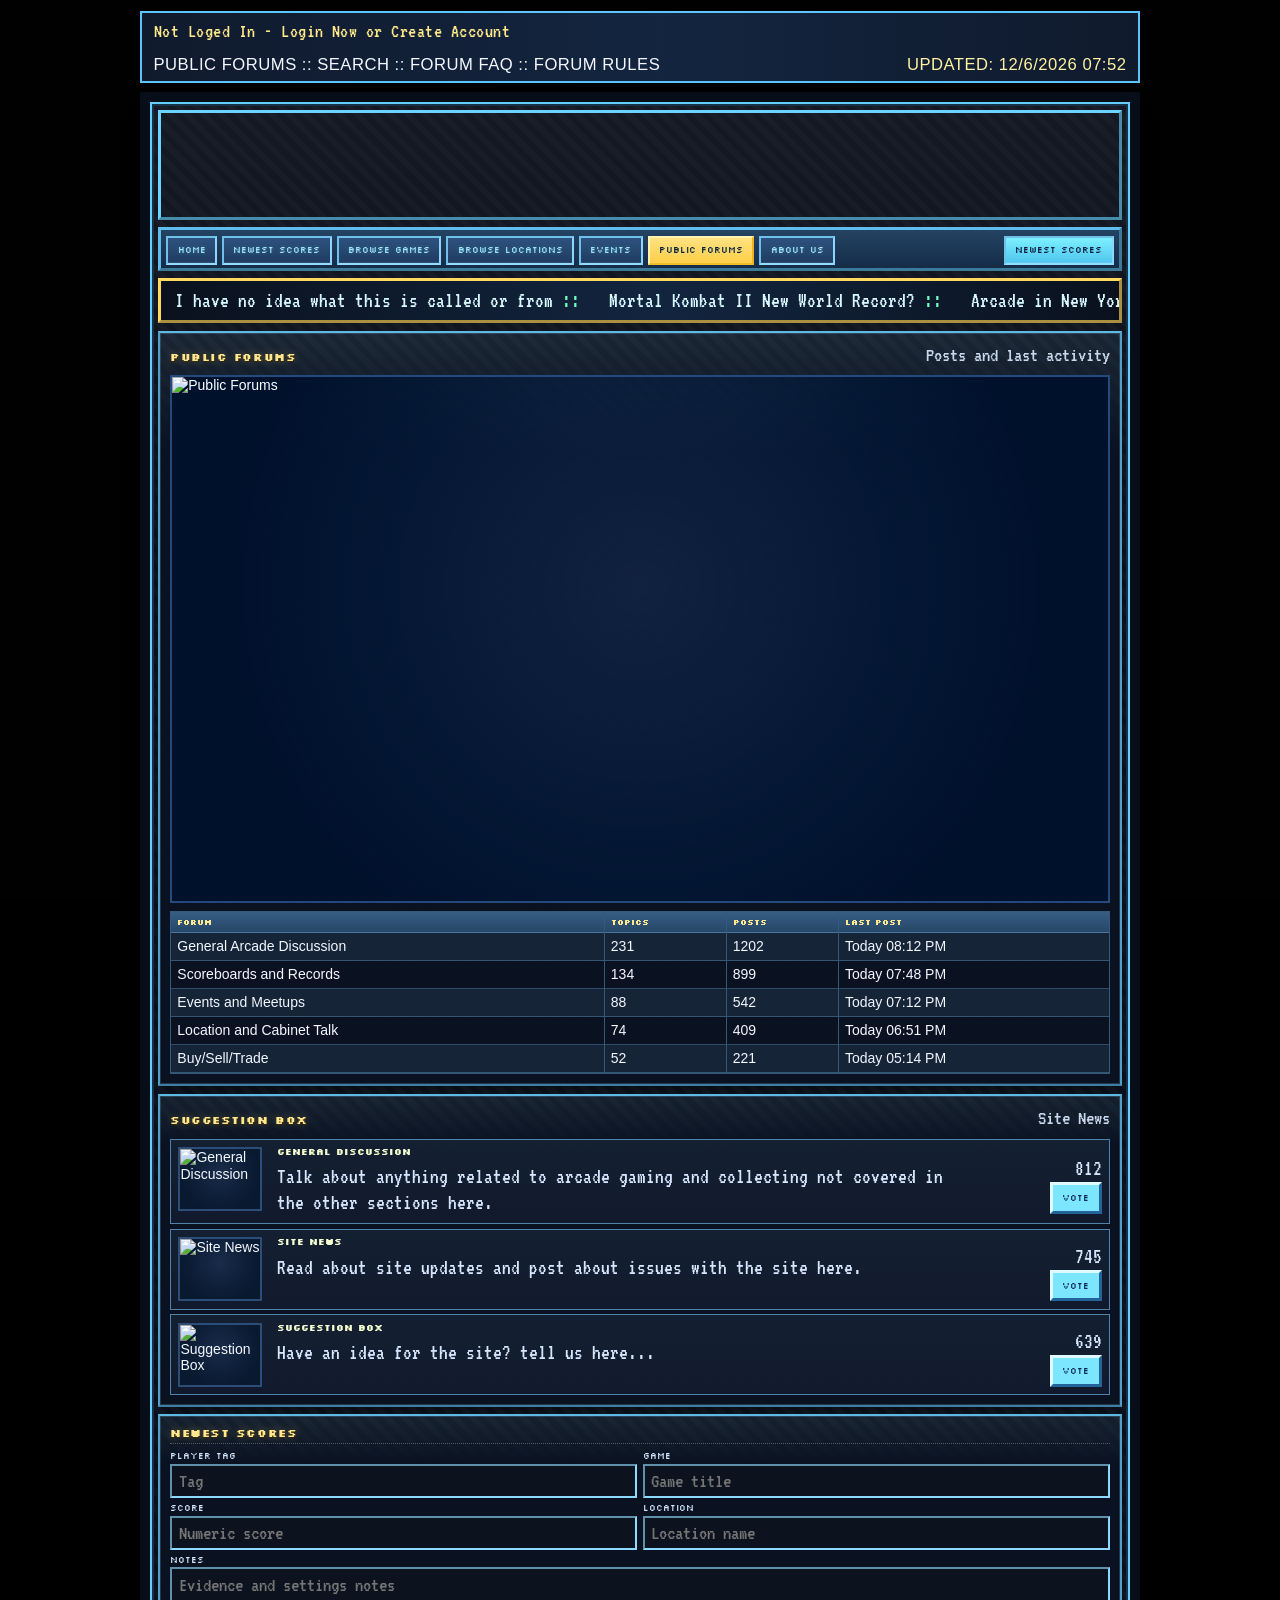
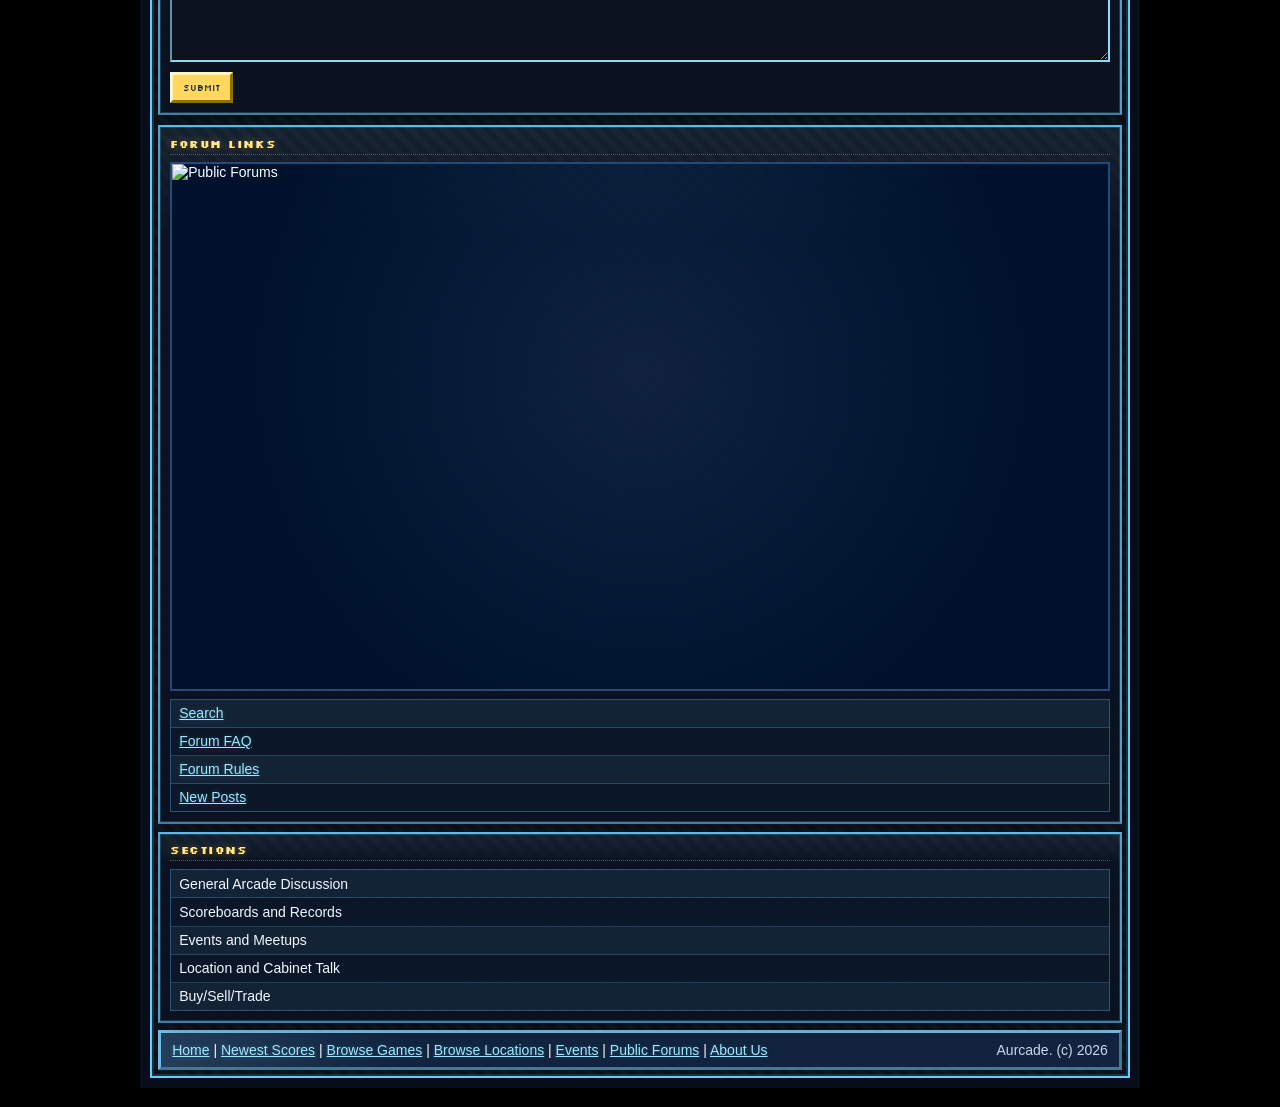
==== hook-4/community.html @ f3d5f27f "feat: add hook concepts and deploy hook-4 to GitHub Pages" ====
<!doctype html>
<html lang="en">
  <head>
    <meta charset="UTF-8" />
    <meta name="viewport" content="width=device-width, initial-scale=1.0" />
    <title>Aurcade - Public Forums</title>
    <meta
      name="description"
      content="Public Forums for game discussions, scoreboards, events, and community help."
    />
    <link rel="preconnect" href="https://fonts.googleapis.com" />
    <link rel="preconnect" href="https://fonts.gstatic.com" crossorigin />
    <link
      href="https://fonts.googleapis.com/css2?family=Silkscreen:wght@400;700&family=VT323&display=swap"
      rel="stylesheet"
    />
    <link rel="stylesheet" href="./styles.css" />
  </head>
  <body>
    <div class="bg-grid" aria-hidden="true"></div>

    <header class="utility-strip">
      <p>PUBLIC FORUMS :: SEARCH :: FORUM FAQ :: FORUM RULES</p>
      <p class="status">UPDATED: <span data-last-updated>--</span></p>
    </header>

    <div class="site-shell">
      <header class="site-header bevel">
        <div class="brand">
          <img src="https://www.aurcade.com/images/logo-tool.png" alt="Aurcade logo" />
          <div>
            <h1>PUBLIC FORUMS</h1>
            <p>General arcade discussion, scoreboards, event posts, and location notes.</p>
          </div>
        </div>
        <div class="header-meta">
          <p><span class="label">Forum Sections:</span> 5</p>
          <p><span class="label">Posts:</span> 1894</p>
          <p><span class="label">Last Activity:</span> Today</p>
        </div>
      </header>

      <nav class="main-nav bevel" aria-label="Primary">
        <a data-page="index.html" href="./index.html">Home</a>
        <a data-page="leaderboards.html" href="./leaderboards.html">Newest Scores</a>
        <a data-page="games.html" href="./games.html">Browse Games</a>
        <a data-page="venues.html" href="./venues.html">Browse Locations</a>
        <a data-page="events.html" href="./events.html">Events</a>
        <a data-page="community.html" href="./community.html">Public Forums</a>
        <a data-page="resources.html" href="./resources.html">About Us</a>
        <a class="cta-link" href="#submit-run">Newest Scores</a>
      </nav>
      <section class="ticker bevel" aria-label="Forum ticker">
        <div class="ticker-track">
          <span>I have no idea what this is called or from</span>
          <span>Mortal Kombat II New World Record?</span>
          <span>Arcade in New York 1987 photo thread</span>
          <span>Pole Position board repair notes</span>
          <span>I have no idea what this is called or from</span>
          <span>Mortal Kombat II New World Record?</span>
          <span>Arcade in New York 1987 photo thread</span>
          <span>Pole Position board repair notes</span>
        </div>
      </section>

      <div class="page-grid">
        <aside>
          <section class="panel bevel">
            <h2>Forum Links</h2>
            <div class="panel-hero">
              <img src="https://www.aurcade.com/games/screens/00000012m.jpg" alt="Public Forums" />
            </div>
            <ul class="rail-list">
              <li><a href="#">Search</a></li>
              <li><a href="#">Forum FAQ</a></li>
              <li><a href="#">Forum Rules</a></li>
              <li><a href="#">New Posts</a></li>
            </ul>
          </section>
          <section class="panel bevel">
            <h2>Sections</h2>
            <ul class="key-list">
              <li>General Arcade Discussion</li>
              <li>Scoreboards and Records</li>
              <li>Events and Meetups</li>
              <li>Location and Cabinet Talk</li>
              <li>Buy/Sell/Trade</li>
            </ul>
          </section>
        </aside>

        <main>
          <section class="panel bevel">
            <div class="section-head">
              <h2>Public Forums</h2>
              <p>Posts and last activity</p>
            </div>
            <div class="panel-hero">
              <img src="https://www.aurcade.com/games/screens/00000496m.jpg" alt="Public Forums" />
            </div>
            <div class="table-wrap">
              <table class="data-table">
                <thead>
                  <tr>
                    <th>Forum</th>
                    <th>Topics</th>
                    <th>Posts</th>
                    <th>Last Post</th>
                  </tr>
                </thead>
                <tbody>
                  <tr>
                    <td>General Arcade Discussion</td>
                    <td>231</td>
                    <td>1202</td>
                    <td>Today 08:12 PM</td>
                  </tr>
                  <tr>
                    <td>Scoreboards and Records</td>
                    <td>134</td>
                    <td>899</td>
                    <td>Today 07:48 PM</td>
                  </tr>
                  <tr>
                    <td>Events and Meetups</td>
                    <td>88</td>
                    <td>542</td>
                    <td>Today 07:12 PM</td>
                  </tr>
                  <tr>
                    <td>Location and Cabinet Talk</td>
                    <td>74</td>
                    <td>409</td>
                    <td>Today 06:51 PM</td>
                  </tr>
                  <tr>
                    <td>Buy/Sell/Trade</td>
                    <td>52</td>
                    <td>221</td>
                    <td>Today 05:14 PM</td>
                  </tr>
                </tbody>
              </table>
            </div>
          </section>

          <section class="panel bevel">
            <div class="section-head">
              <h2>Suggestion Box</h2>
              <p>Site News</p>
            </div>
            <div class="feature-list">
              <article class="feature-item">
                <div>
                  <div class="media-row">
                    <img src="https://www.aurcade.com/games/screens/00010823m.jpg" alt="General Discussion" />
                    <div>
                      <h3>General Discussion</h3>
                      <p class="meta">Talk about anything related to arcade gaming and collecting not covered in the other sections here.</p>
                    </div>
                  </div>
                </div>
                <div class="vote">
                  <p class="vote-count" id="vote-1">812</p>
                  <button class="pixel-btn alt" data-vote-button data-vote-target="vote-1" type="button">VOTE</button>
                </div>
              </article>
              <article class="feature-item">
                <div>
                  <div class="media-row">
                    <img src="https://www.aurcade.com/games/screens/00010604m.jpg" alt="Site News" />
                    <div>
                      <h3>Site News</h3>
                      <p class="meta">Read about site updates and post about issues with the site here.</p>
                    </div>
                  </div>
                </div>
                <div class="vote">
                  <p class="vote-count" id="vote-2">745</p>
                  <button class="pixel-btn alt" data-vote-button data-vote-target="vote-2" type="button">VOTE</button>
                </div>
              </article>
              <article class="feature-item">
                <div>
                  <div class="media-row">
                    <img src="https://www.aurcade.com/games/screens/00001227m.jpg" alt="Suggestion Box" />
                    <div>
                      <h3>Suggestion Box</h3>
                      <p class="meta">Have an idea for the site? tell us here...</p>
                    </div>
                  </div>
                </div>
                <div class="vote">
                  <p class="vote-count" id="vote-3">639</p>
                  <button class="pixel-btn alt" data-vote-button data-vote-target="vote-3" type="button">VOTE</button>
                </div>
              </article>
            </div>
          </section>

          <section id="submit-run" class="panel bevel">
            <h2>Newest Scores</h2>
            <form class="form-grid">
              <div>
                <label for="tag">Player Tag</label>
                <input id="tag" type="text" placeholder="Tag" />
              </div>
              <div>
                <label for="game">Game</label>
                <input id="game" type="text" placeholder="Game title" />
              </div>
              <div>
                <label for="score">Score</label>
                <input id="score" type="text" placeholder="Numeric score" />
              </div>
              <div>
                <label for="location">Location</label>
                <input id="location" type="text" placeholder="Location name" />
              </div>
              <div class="full">
                <label for="notes">Notes</label>
                <textarea id="notes" placeholder="Evidence and settings notes"></textarea>
              </div>
              <div class="full">
                <button class="pixel-btn" type="button">SUBMIT</button>
              </div>
            </form>
          </section>
        </main>
      </div>

      <footer class="site-footer bevel">
        <p>
          <a href="./index.html">Home</a> |
          <a href="./leaderboards.html">Newest Scores</a> |
          <a href="./games.html">Browse Games</a> |
          <a href="./venues.html">Browse Locations</a> |
          <a href="./events.html">Events</a> |
          <a href="./community.html">Public Forums</a> |
          <a href="./resources.html">About Us</a>
        </p>
        <p class="small">Aurcade. (c) <span data-year></span></p>
      </footer>
    </div>

    <script src="./main.js"></script>
  </body>
</html>
---- hook-4/styles.css ----
:root {
  --bg-0: #000000;
  --bg-1: #070b12;
  --bg-2: #0c1522;
  --bg-panel: #101828;
  --bg-panel-2: #0d1422;
  --line-light: #7ed6ff;
  --line-dark: #03060b;
  --text: #f3f7ff;
  --text-dim: #c8d8ec;
  --link: #9ee8ff;
  --link-hover: #fff5a8;
  --accent: #ffd95a;
  --accent-2: #6dffa9;
  --accent-3: #ff7fcf;
  --danger: #ff7e9f;
  --ok: #97ff86;
  --warn: #ffd676;
  --shell: min(1000px, 96vw);
  --shadow: rgba(0, 0, 0, 0.5);
}

*,
*::before,
*::after {
  box-sizing: border-box;
}

html,
body {
  margin: 0;
  min-height: 100%;
}

body {
  font-family: Verdana, Tahoma, Arial, sans-serif;
  font-size: 14px;
  line-height: 1.2;
  color: var(--text);
  background: #000000 url("https://aurcade.com/images/back-space.jpg") no-repeat center center fixed;
  background-size: cover;
  position: relative;
}

body::after {
  content: "";
  position: fixed;
  inset: 0;
  pointer-events: none;
  background: repeating-linear-gradient(
    to bottom,
    rgba(255, 255, 255, 0.02),
    rgba(255, 255, 255, 0.02) 1px,
    transparent 1px,
    transparent 2px
  );
  opacity: 0.3;
}

.side-popups {
  position: fixed;
  inset: 0;
  pointer-events: none;
  z-index: 6;
}

.side-character {
  position: fixed;
  bottom: clamp(-14px, 0.4vh, 8px);
  width: clamp(220px, 25vw, 520px);
  opacity: 0;
  transition: opacity 140ms ease, transform 340ms cubic-bezier(0.16, 0.9, 0.25, 1);
  will-change: transform, opacity;
}

.side-character::after {
  content: "";
  position: absolute;
  left: 10%;
  right: 10%;
  bottom: 2%;
  height: 14%;
  z-index: -1;
  border-radius: 999px;
  background: radial-gradient(circle, rgba(104, 208, 255, 0.28), rgba(250, 123, 226, 0.16) 36%, transparent 72%);
  filter: blur(18px);
  opacity: 0.8;
}

.side-character img {
  display: block;
  width: 100%;
  height: auto;
  image-rendering: pixelated;
  object-fit: contain;
  object-position: center bottom;
  transform: scale(var(--fighter-scale, 1.2));
  transform-origin: center bottom;
  filter:
    drop-shadow(2px 0 0 #fff5d3)
    drop-shadow(-2px 0 0 #fff5d3)
    drop-shadow(0 2px 0 #fff5d3)
    drop-shadow(0 -2px 0 #fff5d3)
    drop-shadow(3px 3px 0 #7f5f34)
    drop-shadow(0 0 18px rgba(90, 224, 255, 0.42))
    drop-shadow(0 0 36px rgba(255, 124, 218, 0.22));
}

.side-character.side-right img {
  transform: scaleX(-1) scale(var(--fighter-scale, 1.2));
}

.side-character.side-left {
  left: 0;
  transform: translateX(-130%) scale(0.92) rotate(-2deg);
  transform-origin: left bottom;
}

.side-character.side-right {
  right: 0;
  transform: translateX(130%) scale(0.92) rotate(2deg);
  transform-origin: right bottom;
}

.side-character.is-visible {
  opacity: 0.98;
}

.side-character.side-left.is-visible {
  transform: translateX(-10%) scale(1) rotate(-1deg);
}

.side-character.side-right.is-visible {
  transform: translateX(10%) scale(1) rotate(1deg);
}

.side-character.is-entering {
  animation: side-pop-in 330ms steps(2, end);
}

.side-character.is-bobbing {
  animation: side-bob 1.9s steps(2, end) infinite;
}

a {
  color: var(--link);
  text-shadow: 0 0 4px rgba(125, 230, 255, 0.22);
}

a:hover,
a:focus-visible {
  color: var(--link-hover);
}

.bg-grid {
  display: none;
}

.bg-grid::before {
  content: none;
}

.utility-strip,
.site-shell {
  position: relative;
  z-index: 1;
}

.utility-strip {
  width: var(--shell);
  margin: 0.7rem auto 0;
  padding: 0.35rem 0.72rem;
  border: 2px solid #5cc5ff;
  background: linear-gradient(90deg, #101a2d, #13253f 52%, #101a2d);
  display: flex;
  justify-content: space-between;
  gap: 0.6rem;
  flex-wrap: wrap;
  font-size: 1.04rem;
  letter-spacing: 0.03em;
}

.utility-strip::before {
  content: "Not Loged In - Login Now or Create Account";
  width: 100%;
  color: #ffe88a;
  font-family: "VT323", "Courier New", monospace;
  font-size: 1.25rem;
  margin-bottom: 0.18rem;
}

.utility-strip p {
  margin: 0;
}

.utility-strip .status {
  color: #fff3a0;
}

.site-shell {
  width: var(--shell);
  margin: 0.58rem auto 1.15rem;
  border: 10px solid #080e19;
  background:
    linear-gradient(180deg, rgba(255, 255, 255, 0.04), transparent 18%),
    repeating-linear-gradient(
      45deg,
      rgba(255, 255, 255, 0.02),
      rgba(255, 255, 255, 0.02) 6px,
      rgba(0, 0, 0, 0.04) 6px,
      rgba(0, 0, 0, 0.04) 12px
    ),
    #0b111c;
  padding: 8px;
  box-shadow:
    0 0 0 2px #63ceff inset,
    0 0 0 4px #173247 inset,
    0 16px 26px -18px rgba(0, 0, 0, 0.65);
}

.site-shell::before {
  content: none;
}

.bevel {
  border-style: outset;
  border-width: 3px;
  border-color: #84d2ff;
}

.site-header {
  background-image: url("https://aurcade.com/images/header.jpg");
  background-repeat: repeat-x;
  background-position: center top;
  padding: 0;
  display: block;
  position: relative;
  height: 110px;
  border-color: #6bd3ff;
  overflow: hidden;
}

.site-header::before {
  content: none;
}

.site-header::after {
  content: none;
}

.brand {
  display: none;
}

.brand img {
  display: none;
}

.brand h1 {
  display: none;
}

.brand p {
  display: none;
}

.header-meta {
  display: none;
}

.header-meta p {
  display: none;
}

.header-meta .label {
  display: none;
}

.main-nav {
  margin-top: 0.46rem;
  background:
    linear-gradient(180deg, rgba(128, 210, 255, 0.16), rgba(22, 45, 74, 0.82)),
    #122844;
  padding: 0.34rem 0.34rem 0.18rem;
  display: flex;
  gap: 0.32rem;
  flex-wrap: wrap;
  border-color: #5ebded;
}

.main-nav a {
  text-decoration: none;
  font-family: "Silkscreen", "Courier New", monospace;
  font-size: 0.56rem;
  padding: 0.44rem 0.58rem;
  color: var(--link);
  background: linear-gradient(180deg, #2d527e, #203c61);
  border: 2px solid #6ebfea;
  border-bottom-color: #94dcff;
  border-right-color: #8bd5ff;
  text-transform: uppercase;
  box-shadow: 0 -1px 0 rgba(255, 255, 255, 0.08) inset;
}

.main-nav a.active {
  color: #061d3b;
  background: linear-gradient(180deg, #ffe280, #ffcf48);
  border-color: #fff1b1;
  border-bottom-color: #f5bc29;
  border-right-color: #f0b31f;
}

.main-nav a.cta-link {
  margin-left: auto;
  background: linear-gradient(180deg, #7df0ff, #4fc5ee);
  color: #041b3e;
}

.main-nav a.cta-link.active {
  color: #07264f;
  background: linear-gradient(180deg, #84edff, #56c4f5);
}

.ticker {
  margin-top: 0.46rem;
  background: linear-gradient(90deg, #0a111d, #12253f 52%, #0a111d);
  overflow: hidden;
  border-color: #ffd95f;
}

.ticker-track {
  display: inline-flex;
  width: max-content;
  white-space: nowrap;
  animation: ticker 32s linear infinite;
}

.ticker-track span {
  padding: 0.42rem 0.9rem;
  font-family: "VT323", "Courier New", monospace;
  font-size: 1.35rem;
  color: #d7f8ff;
}

.ticker-track span::after {
  content: " :: ";
  color: #72ffc1;
}

.page-grid {
  margin-top: 0.46rem;
  display: grid;
  grid-template-columns: 1fr;
  gap: 0.62rem;
}

.page-grid > aside,
.page-grid > main {
  display: block;
}

.page-grid > aside {
  width: auto;
  order: 2;
}

.page-grid > main {
  order: 1;
}

.page-games .page-grid > main {
  position: relative;
}

.page-games .page-grid > main::before {
  content: "";
  position: absolute;
  inset: -8px -8px auto;
  height: 220px;
  pointer-events: none;
  background:
    radial-gradient(circle at 20% 12%, rgba(255, 110, 198, 0.22), transparent 56%),
    radial-gradient(circle at 78% 0%, rgba(77, 202, 255, 0.25), transparent 58%);
  z-index: 0;
}

.page-games .page-grid > main > .panel {
  position: relative;
  z-index: 1;
}

.panel {
  background: linear-gradient(180deg, rgba(130, 203, 255, 0.09), rgba(10, 18, 34, 0.96) 16%);
  padding: 0.64rem;
  border-style: solid;
  border-width: 2px;
  border-color: #5eb9e6 #4ea1ca #3f7ea4 #4ea1ca;
  box-shadow:
    0 0 0 1px rgba(144, 223, 255, 0.18) inset,
    0 10px 16px -13px rgba(0, 0, 0, 0.75);
  overflow: hidden;
}

.panel > h2 {
  margin: 0;
  padding: 0 0 0.25rem;
  font-family: "Silkscreen", "Courier New", monospace;
  font-size: 0.66rem;
  color: #ffe790;
  text-transform: uppercase;
  letter-spacing: 0.05em;
  border-bottom: 1px dotted rgba(255, 255, 255, 0.28);
  text-shadow:
    0 0 8px rgba(255, 222, 105, 0.32),
    1px 1px 0 #2a1d00;
}

.section-head h2 {
  margin: 0;
  font-family: "Silkscreen", "Courier New", monospace;
  font-size: 0.66rem;
  color: #ffe790;
  text-transform: uppercase;
  letter-spacing: 0.05em;
  text-shadow:
    0 0 8px rgba(255, 222, 105, 0.32),
    1px 1px 0 #2a1d00;
}

.panel h3 {
  margin: 0;
  font-family: "Silkscreen", "Courier New", monospace;
  font-size: 0.56rem;
  color: #f5ffd0;
}

.panel p {
  margin: 0.42rem 0 0;
  font-family: "VT323", "Courier New", monospace;
  font-size: 1.35rem;
  color: #d7e6ff;
}

.panel + .panel {
  margin-top: 0.46rem;
}

.rail-list,
.key-list,
.rules-list,
.todo-list {
  margin: 0.5rem 0 0;
  padding-left: 0;
  list-style: none;
  border: 1px solid #315270;
  background: rgba(12, 27, 44, 0.6);
}

.rail-list li,
.key-list li,
.rules-list li,
.todo-list li {
  margin: 0;
  padding: 0.32rem 0.5rem;
  border-bottom: 1px solid rgba(122, 182, 219, 0.25);
}

.rail-list li:nth-child(odd),
.key-list li:nth-child(odd),
.rules-list li:nth-child(odd),
.todo-list li:nth-child(odd) {
  background: rgba(132, 196, 230, 0.07);
}

.rail-list li:last-child,
.key-list li:last-child,
.rules-list li:last-child,
.todo-list li:last-child {
  border-bottom: 0;
}

.section-head {
  display: flex;
  justify-content: space-between;
  gap: 0.4rem;
  align-items: baseline;
  flex-wrap: wrap;
}

.section-head p {
  margin: 0;
  color: var(--text-dim);
  font-family: "VT323", "Courier New", monospace;
  font-size: 1.3rem;
}

.hero-grid {
  display: grid;
  gap: 0.46rem;
  grid-template-columns: 1fr;
}

.page-index .hero-grid {
  grid-template-columns: 1.15fr 1fr;
  align-items: start;
}

.hero-grid .lead {
  font-size: 1.6rem;
}

.actions {
  margin-top: 0.58rem;
  display: flex;
  gap: 0.35rem;
  flex-wrap: wrap;
}

.pixel-btn {
  display: inline-block;
  text-decoration: none;
  font-family: "Silkscreen", monospace;
  font-size: 0.54rem;
  padding: 0.45rem 0.58rem;
  cursor: pointer;
  border-style: solid;
  border-width: 3px;
  background: #ffd85d;
  color: #111a48;
  border-top-color: #fff6c7;
  border-left-color: #fff6c7;
  border-right-color: #8f7004;
  border-bottom-color: #8f7004;
}

.pixel-btn.alt {
  background: #7ce5ff;
  color: #072a53;
  border-top-color: #dff9ff;
  border-left-color: #dff9ff;
  border-right-color: #23649a;
  border-bottom-color: #23649a;
}

.pixel-btn.warn {
  background: #ff98cd;
  color: #3e0d2b;
  border-top-color: #ffd9ef;
  border-left-color: #ffd9ef;
  border-right-color: #93346f;
  border-bottom-color: #93346f;
}

.pixel-btn:disabled {
  opacity: 0.6;
  cursor: not-allowed;
}

.scoreboard,
.data-table {
  width: 100%;
  border-collapse: separate;
  border-spacing: 0;
  border: 1px solid #35597b;
}

.scoreboard th,
.scoreboard td,
.data-table th,
.data-table td {
  border-right: 1px solid #35597b;
  border-bottom: 1px solid rgba(98, 156, 193, 0.42);
  padding: 0.32rem 0.38rem;
  text-align: left;
}

.scoreboard tr > *:last-child,
.data-table tr > *:last-child {
  border-right: 0;
}

.scoreboard th,
.data-table th {
  background: linear-gradient(180deg, #365d84, #264768);
  color: #ffe890;
  font-family: "Silkscreen", monospace;
  font-size: 0.52rem;
  text-transform: uppercase;
}

.scoreboard tbody tr:nth-child(odd),
.data-table tbody tr:nth-child(odd) {
  background: rgba(85, 138, 176, 0.15);
}

.scoreboard tbody tr:hover,
.data-table tbody tr:hover {
  background: rgba(255, 227, 122, 0.14);
}

.status-open {
  color: var(--ok);
}

.status-alert {
  color: var(--danger);
}

.status-warn {
  color: var(--warn);
}

.card-grid {
  margin-top: 0.5rem;
  display: grid;
  gap: 0.46rem;
}

.card-grid.cols-2 {
  grid-template-columns: repeat(2, minmax(0, 1fr));
}

.card-grid.cols-3 {
  grid-template-columns: repeat(3, minmax(0, 1fr));
}

.card {
  background: linear-gradient(180deg, rgba(134, 198, 236, 0.1), rgba(15, 28, 44, 0.98));
  border: 1px solid #4f85ad;
  padding: 0.5rem;
}

.card img {
  display: block;
  width: 100%;
  aspect-ratio: 16 / 10;
  object-fit: cover;
  object-position: center;
  border: 2px solid #2d4d79;
  background: radial-gradient(circle at 50% 40%, rgba(69, 145, 255, 0.14), #081930 72%);
  margin-bottom: 0.36rem;
  filter: contrast(1.08) saturate(1.08);
}

.card h3 {
  margin: 0;
}

.card .meta {
  margin: 0.2rem 0 0;
  font-size: 1.15rem;
  line-height: 1.12;
  color: var(--text-dim);
}

.tag-row {
  margin-top: 0.34rem;
  display: flex;
  flex-wrap: wrap;
  gap: 0.28rem;
}

.tag {
  display: inline-block;
  border: 1px solid #66c5ff;
  background: #152944;
  color: #d1e8ff;
  font-size: 1.03rem;
  padding: 0.18rem 0.35rem;
}

.view-switch {
  margin-top: 0.44rem;
  display: inline-flex;
  border: 1px solid #4f84ad;
  background: #132742;
}

.view-switch button {
  border: 0;
  border-right: 1px solid #4f84ad;
  background: linear-gradient(180deg, #2b4f77, #203d60);
  color: #d7ecff;
  font-family: "Silkscreen", "Courier New", monospace;
  font-size: 0.46rem;
  padding: 0.28rem 0.48rem;
  cursor: pointer;
  text-transform: uppercase;
}

.view-switch button:last-child {
  border-right: 0;
}

.view-switch button.is-active {
  background: linear-gradient(180deg, #ffe38a, #ffc95a);
  color: #072046;
}

.table-wrap {
  margin-top: 0.45rem;
  overflow-x: auto;
}

.kpi-grid {
  margin-top: 0.5rem;
  display: grid;
  grid-template-columns: repeat(4, minmax(0, 1fr));
  gap: 0.42rem;
}

.kpi {
  border: 2px outset #65bbff;
  background: #0f192a;
  padding: 0.45rem;
}

.kpi .value {
  margin: 0;
  font-size: 1.95rem;
  color: #ffe988;
  text-shadow: 0 0 8px rgba(255, 227, 109, 0.3);
}

.kpi .label {
  margin: 0.16rem 0 0;
  color: var(--text-dim);
}

.filter-row {
  margin-top: 0.45rem;
  display: flex;
  gap: 0.34rem;
  flex-wrap: wrap;
}

.filter-btn {
  font-family: "Silkscreen", "Courier New", monospace;
  font-size: 0.5rem;
  padding: 0.22rem 0.5rem;
  border: 2px outset #64bdff;
  background: #1d3f68;
  color: #d9edff;
  cursor: pointer;
}

.filter-btn.active {
  background: linear-gradient(180deg, #ffe780, #ffd24a);
  color: #102251;
  border-style: inset;
  border-color: #fff2b1;
}

.search-row {
  margin-top: 0.4rem;
  display: flex;
  gap: 0.35rem;
  align-items: center;
  flex-wrap: wrap;
}

.search-row input {
  min-width: 220px;
  flex: 1 1 280px;
}

input,
select,
textarea {
  width: 100%;
  border: 2px inset #8ed9ff;
  background: #0c131f;
  color: var(--text);
  padding: 0.28rem 0.4rem;
  font-family: "VT323", "Courier New", monospace;
  font-size: 1.3rem;
}

textarea {
  min-height: 95px;
  resize: vertical;
}

label {
  display: block;
  margin-bottom: 0.1rem;
  font-family: "Silkscreen", "Courier New", monospace;
  font-size: 0.56rem;
  color: #d4e8ff;
}

.result-line {
  margin-top: 0.35rem;
  color: var(--text-dim);
}

.game-grid {
  margin-top: 0.5rem;
  display: grid;
  gap: 0.45rem;
  grid-template-columns: repeat(3, minmax(0, 1fr));
}

.game-card {
  background: linear-gradient(180deg, rgba(118, 183, 226, 0.12), #121f34);
  border: 1px solid #4d82aa;
  padding: 0.5rem;
}

.game-card img {
  display: block;
  width: 100%;
  aspect-ratio: 16 / 10;
  object-fit: cover;
  object-position: center;
  background: radial-gradient(circle at 50% 40%, rgba(69, 145, 255, 0.14), #081930 72%);
  border: 2px solid #2d4d79;
  filter: contrast(1.08) saturate(1.08);
}

.game-card h3 {
  margin: 0;
}

.game-link {
  color: #ffe899;
  text-decoration: none;
  text-shadow: 0 0 8px rgba(255, 231, 133, 0.2);
  border-bottom: 1px dotted rgba(255, 233, 158, 0.55);
}

.game-link:hover,
.game-link:focus-visible {
  color: #ffffff;
  border-bottom-color: rgba(255, 255, 255, 0.78);
}

.game-card .links {
  margin-top: 0.43rem;
  display: flex;
  gap: 0.38rem;
  flex-wrap: wrap;
}

[data-game-id] {
  cursor: pointer;
  transition: box-shadow 140ms ease, background-color 140ms ease;
}

tr[data-game-id].is-selected td {
  background: rgba(255, 224, 120, 0.16);
}

.game-card[data-game-id].is-selected {
  box-shadow:
    0 0 0 2px rgba(255, 223, 123, 0.64) inset,
    0 0 22px rgba(255, 209, 77, 0.22);
}

.page-games .panel[data-scene-fighter] {
  border-color: #6ec0ea #5eaed7 #4d8cb2 #5eaed7;
}

.game-profile-grid {
  margin-top: 0.45rem;
}

.card-grid.is-list-view,
.game-grid.is-list-view {
  grid-template-columns: 1fr;
}

.card-grid.is-list-view .card,
.game-grid.is-list-view .game-card,
.page-events .card-grid .card,
.page-events .game-grid .game-card {
  display: grid;
  grid-template-columns: minmax(120px, 30%) minmax(0, 1fr);
  gap: 0.48rem;
  align-items: start;
}

.card-grid.is-list-view .card img,
.game-grid.is-list-view .game-card img,
.page-events .card-grid .card img,
.page-events .game-grid .game-card img {
  margin-bottom: 0;
}

.card-grid.is-list-view .card img,
.page-events .card-grid .card img {
  grid-column: 1;
  grid-row: 1 / span 3;
}

.card-grid.is-list-view .card > :not(img),
.page-events .card-grid .card > :not(img) {
  grid-column: 2;
}

.split-grid {
  margin-top: 0.5rem;
  display: grid;
  gap: 0.45rem;
  grid-template-columns: 1fr 1fr;
}

.panel-hero {
  margin: 0.45rem 0;
}

.panel-hero img {
  display: block;
  width: 100%;
  aspect-ratio: 16 / 9;
  object-fit: cover;
  object-position: center top;
  border: 2px solid #2d4d79;
  background: radial-gradient(circle at 50% 40%, rgba(69, 145, 255, 0.12), #081930 72%);
  filter: contrast(1.08) saturate(1.08);
}

.form-grid {
  margin-top: 0.45rem;
  display: grid;
  grid-template-columns: 1fr 1fr;
  gap: 0.35rem;
}

.full {
  grid-column: 1 / -1;
}

.queue {
  margin-top: 0.45rem;
}

.queue-item {
  border: 2px outset #63bfff;
  background: #111a2b;
  padding: 0.42rem;
}

.queue-item + .queue-item {
  margin-top: 0.34rem;
}

.queue-item p {
  margin: 0.2rem 0 0;
}

.feature-list {
  margin-top: 0.5rem;
}

.feature-item {
  border: 1px solid #4f83ab;
  background: linear-gradient(180deg, rgba(130, 198, 236, 0.08), #111a2c);
  padding: 0.45rem;
  display: flex;
  justify-content: space-between;
  gap: 0.45rem;
  align-items: center;
}

.feature-item img {
  width: 84px;
  height: 64px;
  object-fit: cover;
  object-position: center;
  border: 2px solid #2d4d79;
  background: radial-gradient(circle at 50% 40%, rgba(69, 145, 255, 0.12), #081930 72%);
  margin-right: 0.45rem;
  flex: 0 0 auto;
}

.feature-item .media-row {
  display: flex;
  gap: 0.45rem;
  align-items: flex-start;
}

.feature-item + .feature-item {
  margin-top: 0.3rem;
}

.vote {
  min-width: 125px;
  text-align: right;
}

.vote-count {
  color: #ffe57a;
}

.site-footer {
  margin-top: 0.45rem;
  padding: 0.55rem 0.7rem;
  background:
    linear-gradient(90deg, rgba(134, 201, 240, 0.16), transparent 25%),
    #11233e;
  display: flex;
  justify-content: space-between;
  gap: 0.6rem;
  flex-wrap: wrap;
  border-color: #6dbde7;
}

.site-footer p {
  margin: 0;
}

.site-footer .small {
  color: var(--text-dim);
}

.site-footer::before {
  content: none;
}

.site-footer::after {
  content: none;
}

.status {
  animation: blink 1s steps(1) infinite;
}

[hidden] {
  display: none !important;
}

@keyframes ticker {
  from {
    transform: translateX(0%);
  }
  to {
    transform: translateX(-50%);
  }
}

@keyframes blink {
  0%,
  50% {
    opacity: 1;
  }
  50.1%,
  100% {
    opacity: 0.45;
  }
}

@keyframes side-bob {
  0%,
  100% {
    translate: 0 0;
  }
  50% {
    translate: 0 -8px;
  }
}

@keyframes side-pop-in {
  0% {
    filter:
      drop-shadow(0 0 0 rgba(89, 229, 255, 0))
      drop-shadow(0 0 0 rgba(236, 102, 255, 0));
  }
  100% {
    filter:
      drop-shadow(0 0 16px rgba(89, 229, 255, 0.42))
      drop-shadow(0 0 36px rgba(236, 102, 255, 0.24));
  }
}

@media (max-width: 1120px) {
  .side-popups {
    display: none;
  }

  .hero-grid,
  .split-grid,
  .form-grid,
  .kpi-grid,
  .card-grid.cols-3,
  .game-grid {
    grid-template-columns: 1fr;
  }

  .card-grid.cols-2 {
    grid-template-columns: 1fr;
  }

  .main-nav a.cta-link {
    margin-left: 0;
  }
}

@media (max-width: 700px) {
  body {
    font-size: 13px;
  }

  .utility-strip {
    font-size: 0.9rem;
  }

  .main-nav a {
    width: 100%;
    text-align: center;
  }

  .card-grid.is-list-view .card,
  .game-grid.is-list-view .game-card,
  .page-events .card-grid .card,
  .page-events .game-grid .game-card {
    grid-template-columns: 1fr;
  }

  .card-grid.is-list-view .card img,
  .page-events .card-grid .card img {
    grid-column: auto;
    grid-row: auto;
    margin-bottom: 0.36rem;
  }

  .card-grid.is-list-view .card > :not(img),
  .page-events .card-grid .card > :not(img) {
    grid-column: auto;
  }
}

@media (prefers-reduced-motion: reduce) {
  .side-character {
    transition: none;
  }

  .side-character.is-bobbing {
    animation: none;
  }
}
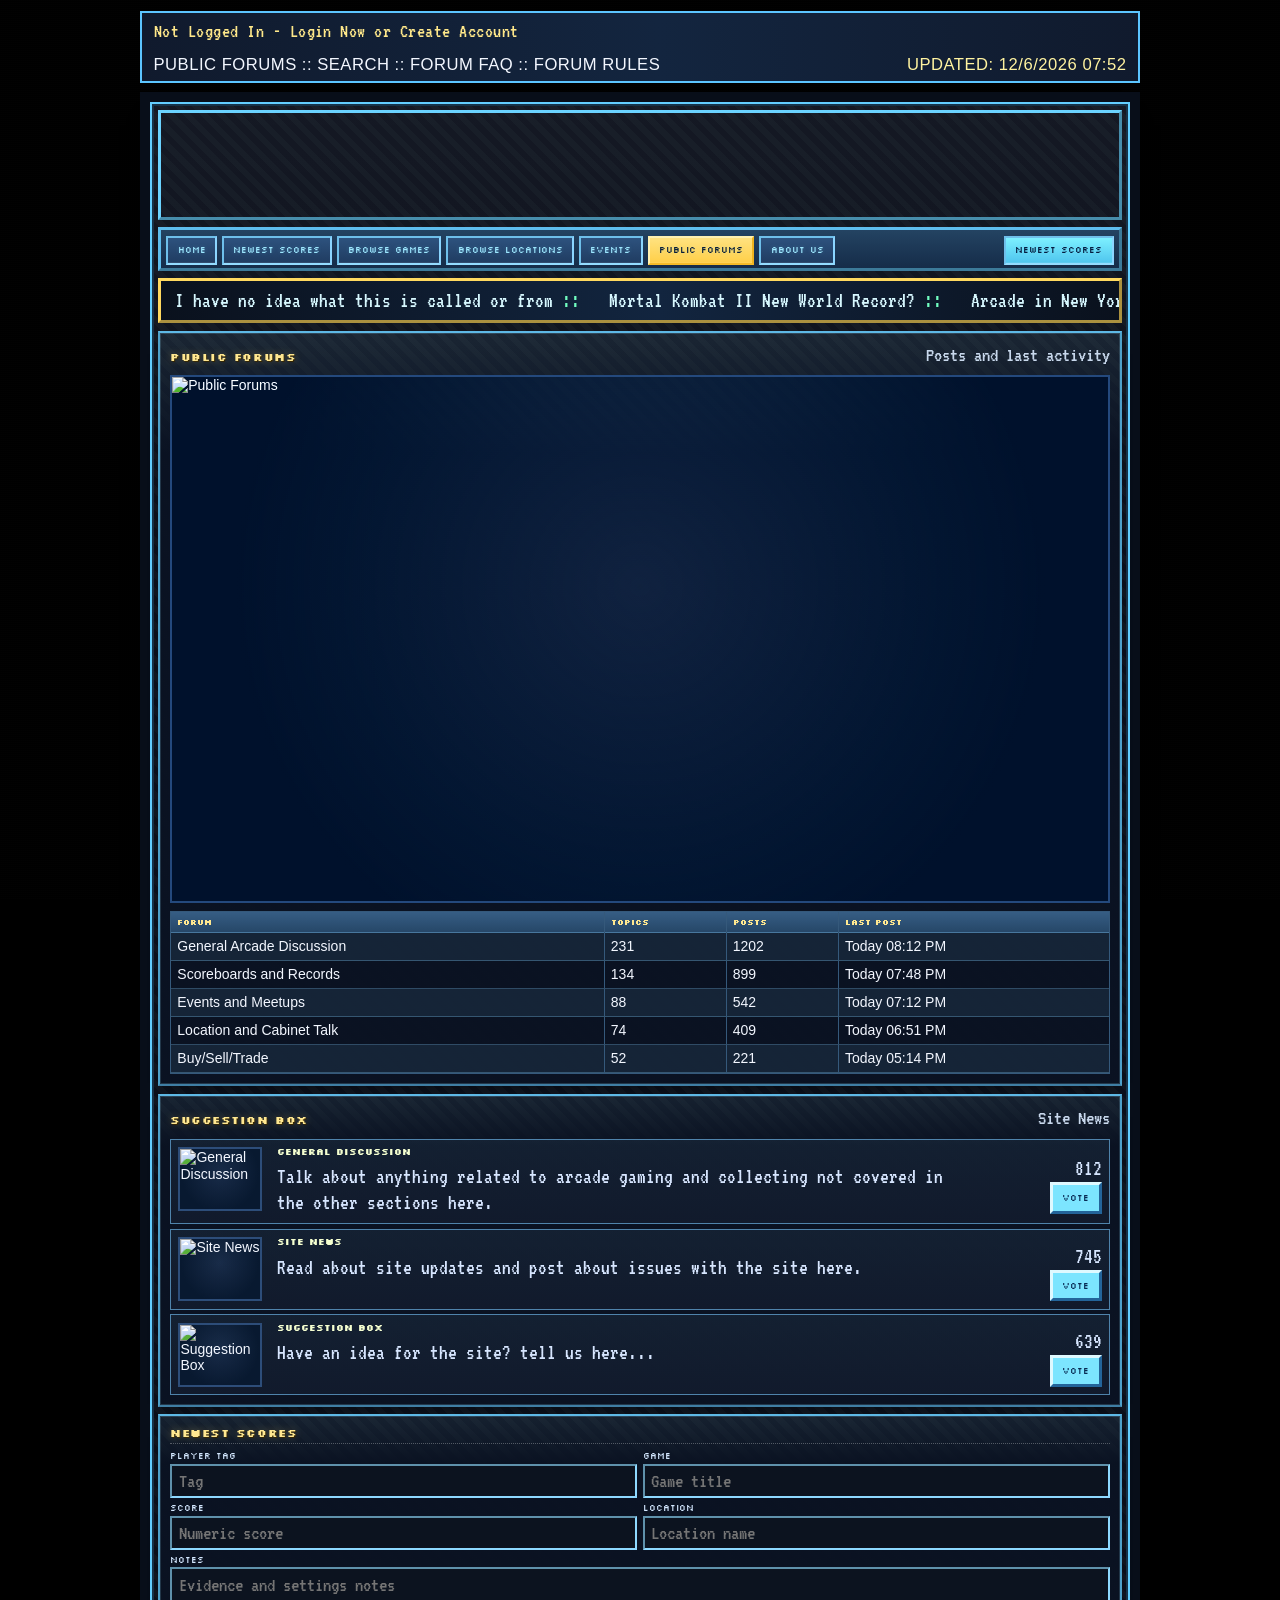
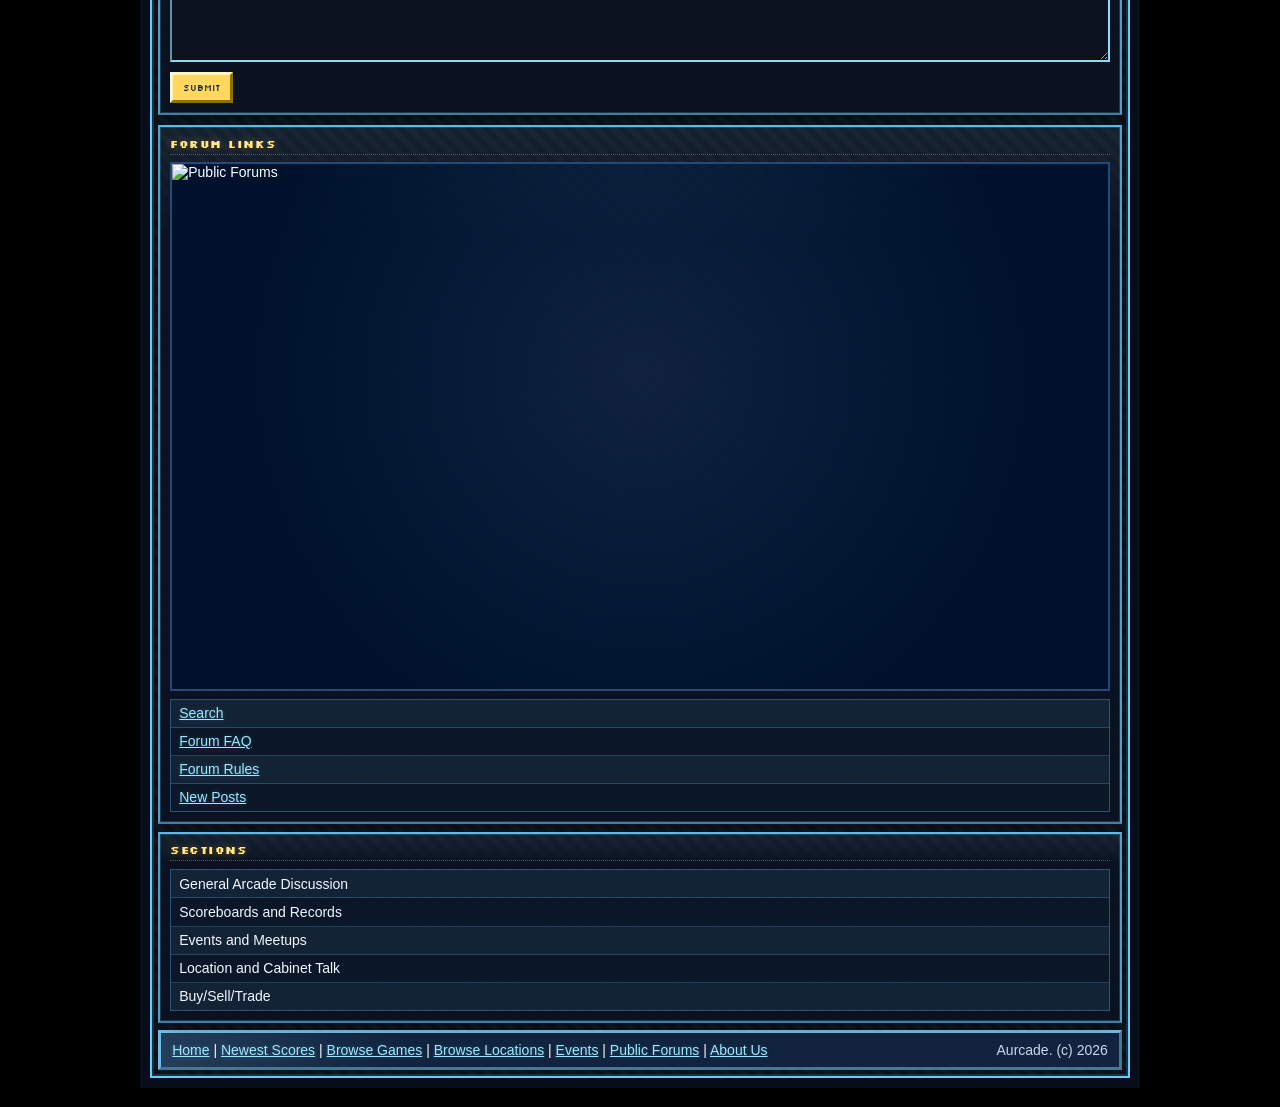
==== commit b6c768b6: "feat(hook-4): smooth character scenes, link validation, and typo cleanup" ====
--- a/hook-4/community.html
+++ b/hook-4/community.html
@@ -65,19 +65,19 @@
 
       <div class="page-grid">
         <aside>
-          <section class="panel bevel">
+          <section class="panel bevel" data-scene-fighter="pacman" data-scene-fighter-name="Pac-Man">
             <h2>Forum Links</h2>
             <div class="panel-hero">
               <img src="https://www.aurcade.com/games/screens/00000012m.jpg" alt="Public Forums" />
             </div>
             <ul class="rail-list">
-              <li><a href="#">Search</a></li>
-              <li><a href="#">Forum FAQ</a></li>
-              <li><a href="#">Forum Rules</a></li>
-              <li><a href="#">New Posts</a></li>
+              <li><a href="https://www.aurcade.com/forums/search.aspx" target="_blank" rel="noreferrer">Search</a></li>
+              <li><a href="https://www.aurcade.com/forums/faq.aspx" target="_blank" rel="noreferrer">Forum FAQ</a></li>
+              <li><a href="https://www.aurcade.com/forums/rules.aspx" target="_blank" rel="noreferrer">Forum Rules</a></li>
+              <li><a href="https://www.aurcade.com/forums/default.aspx" target="_blank" rel="noreferrer">New Posts</a></li>
             </ul>
           </section>
-          <section class="panel bevel">
+          <section class="panel bevel" data-scene-fighter="blinky" data-scene-fighter-name="Blinky">
             <h2>Sections</h2>
             <ul class="key-list">
               <li>General Arcade Discussion</li>
@@ -90,7 +90,7 @@
         </aside>
 
         <main>
-          <section class="panel bevel">
+          <section class="panel bevel" data-scene-fighter="inky" data-scene-fighter-name="Inky">
             <div class="section-head">
               <h2>Public Forums</h2>
               <p>Posts and last activity</p>
@@ -144,7 +144,7 @@
             </div>
           </section>
 
-          <section class="panel bevel">
+          <section class="panel bevel" data-scene-fighter="pinky" data-scene-fighter-name="Pinky">
             <div class="section-head">
               <h2>Suggestion Box</h2>
               <p>Site News</p>
@@ -198,7 +198,7 @@
             </div>
           </section>
 
-          <section id="submit-run" class="panel bevel">
+          <section id="submit-run" class="panel bevel" data-scene-fighter="sue" data-scene-fighter-name="Sue">
             <h2>Newest Scores</h2>
             <form class="form-grid">
               <div>
--- a/hook-4/styles.css
+++ b/hook-4/styles.css
@@ -69,8 +69,11 @@
   bottom: clamp(-14px, 0.4vh, 8px);
   width: clamp(220px, 25vw, 520px);
   opacity: 0;
-  transition: opacity 140ms ease, transform 340ms cubic-bezier(0.16, 0.9, 0.25, 1);
-  will-change: transform, opacity;
+  transition:
+    opacity 220ms ease-out,
+    transform 520ms cubic-bezier(0.22, 1, 0.36, 1),
+    filter 320ms ease-out;
+  will-change: transform, opacity, filter;
 }
 
 .side-character::after {
@@ -112,13 +115,13 @@
 
 .side-character.side-left {
   left: 0;
-  transform: translateX(-130%) scale(0.92) rotate(-2deg);
+  transform: translateX(-128%) scale(0.9) rotate(-3.5deg);
   transform-origin: left bottom;
 }
 
 .side-character.side-right {
   right: 0;
-  transform: translateX(130%) scale(0.92) rotate(2deg);
+  transform: translateX(128%) scale(0.9) rotate(3.5deg);
   transform-origin: right bottom;
 }
 
@@ -127,19 +130,19 @@
 }
 
 .side-character.side-left.is-visible {
-  transform: translateX(-10%) scale(1) rotate(-1deg);
+  transform: translateX(-8%) scale(1) rotate(-0.75deg);
 }
 
 .side-character.side-right.is-visible {
-  transform: translateX(10%) scale(1) rotate(1deg);
+  transform: translateX(8%) scale(1) rotate(0.75deg);
 }
 
 .side-character.is-entering {
-  animation: side-pop-in 330ms steps(2, end);
+  animation: side-pop-in 460ms cubic-bezier(0.22, 1, 0.36, 1);
 }
 
 .side-character.is-bobbing {
-  animation: side-bob 1.9s steps(2, end) infinite;
+  animation: side-bob 2.35s ease-in-out infinite;
 }
 
 a {
@@ -181,7 +184,7 @@
 }
 
 .utility-strip::before {
-  content: "Not Loged In - Login Now or Create Account";
+  content: "Not Logged In - Login Now or Create Account";
   width: 100%;
   color: #ffe88a;
   font-family: "VT323", "Courier New", monospace;
@@ -1055,8 +1058,14 @@
   100% {
     translate: 0 0;
   }
+  28% {
+    translate: 0 -4px;
+  }
   50% {
-    translate: 0 -8px;
+    translate: 0 -10px;
+  }
+  72% {
+    translate: 0 -4px;
   }
 }
 
@@ -1065,6 +1074,11 @@
     filter:
       drop-shadow(0 0 0 rgba(89, 229, 255, 0))
       drop-shadow(0 0 0 rgba(236, 102, 255, 0));
+  }
+  70% {
+    filter:
+      drop-shadow(0 0 20px rgba(89, 229, 255, 0.5))
+      drop-shadow(0 0 44px rgba(236, 102, 255, 0.3));
   }
   100% {
     filter:
@@ -1135,6 +1149,7 @@
     transition: none;
   }
 
+  .side-character.is-entering,
   .side-character.is-bobbing {
     animation: none;
   }
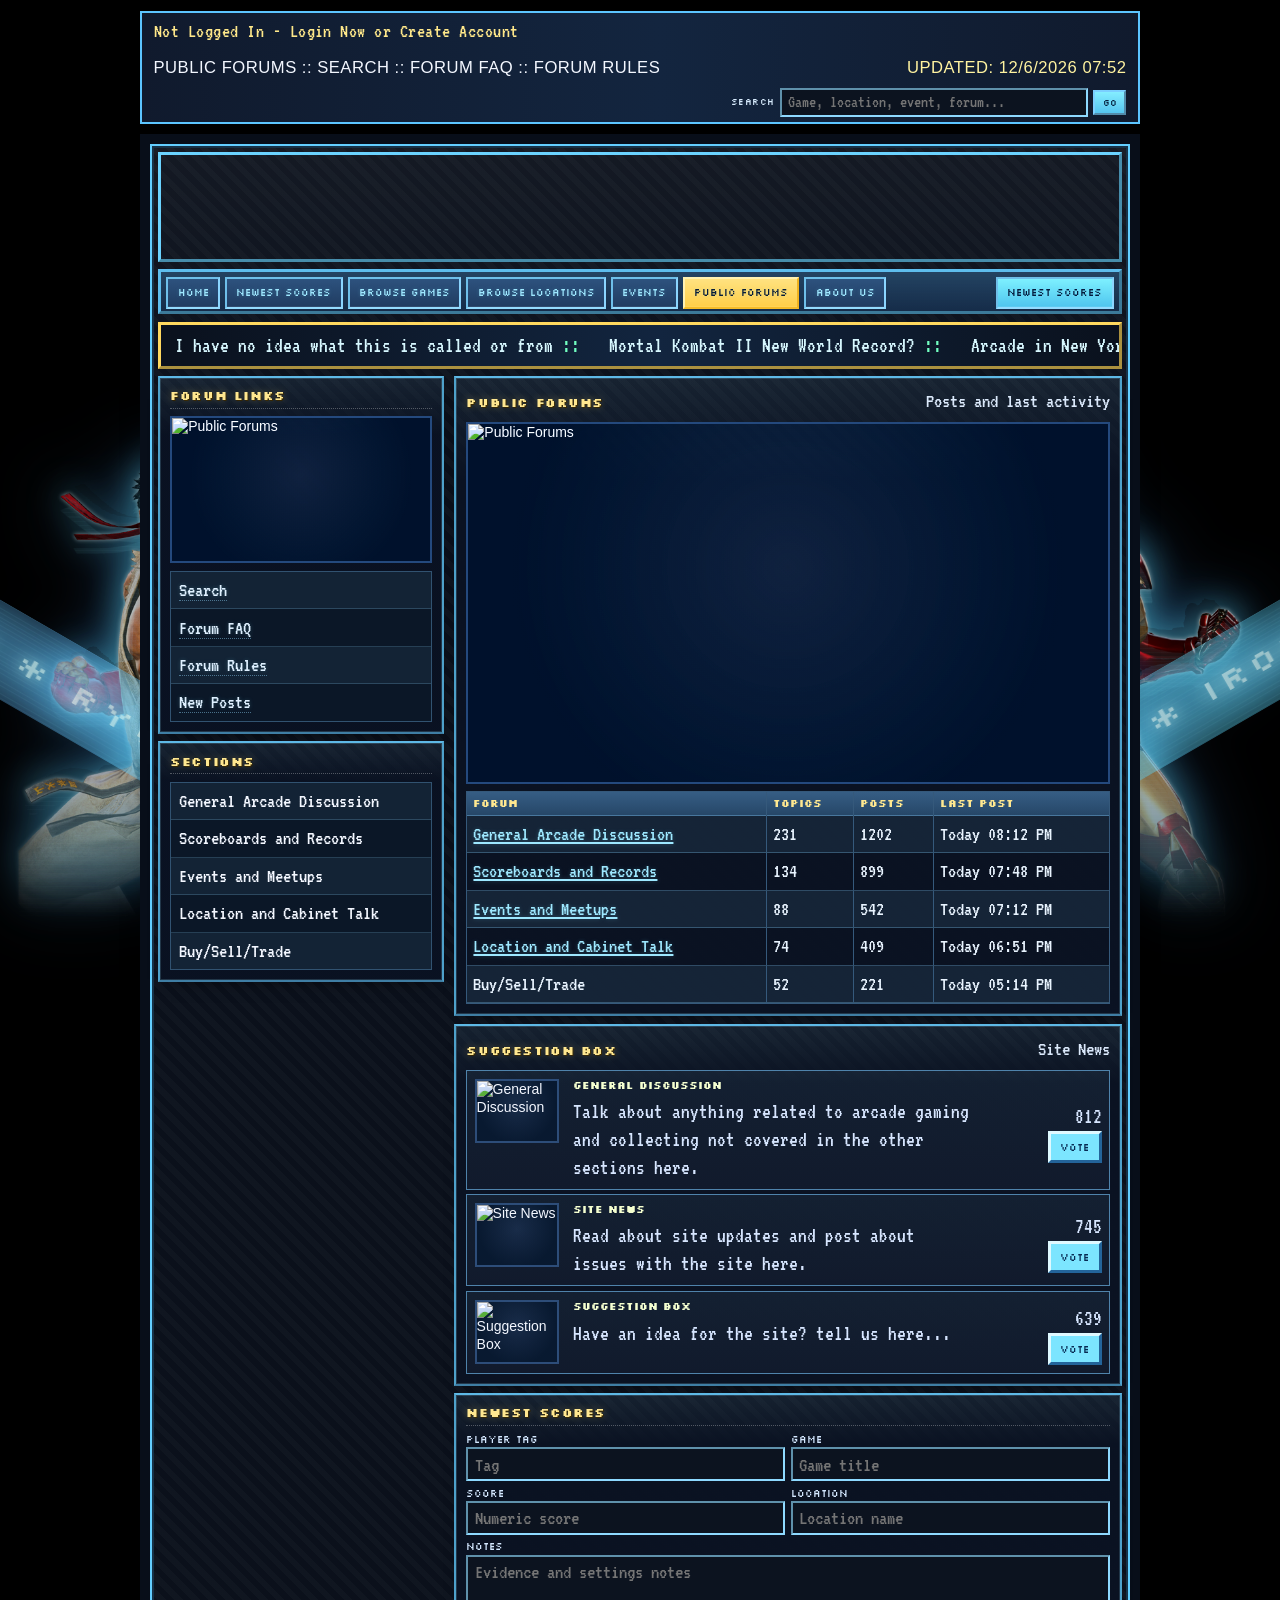
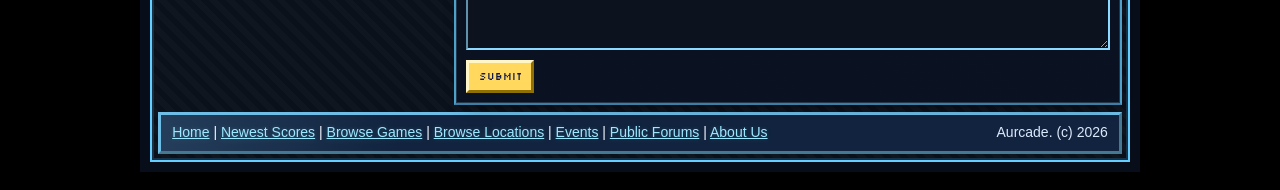
==== commit 4b7e00b9: "feat(hook-4): ship functional static demo with responsive polish and local data stubs" ====
--- a/hook-4/community.html
+++ b/hook-4/community.html
@@ -1,4 +1,4 @@
-<!doctype html>
+﻿<!doctype html>
 <html lang="en">
   <head>
     <meta charset="UTF-8" />
@@ -48,7 +48,7 @@
         <a data-page="events.html" href="./events.html">Events</a>
         <a data-page="community.html" href="./community.html">Public Forums</a>
         <a data-page="resources.html" href="./resources.html">About Us</a>
-        <a class="cta-link" href="#submit-run">Newest Scores</a>
+        <a class="cta-link" href="./leaderboards.html">Newest Scores</a>
       </nav>
       <section class="ticker bevel" aria-label="Forum ticker">
         <div class="ticker-track">
@@ -110,25 +110,25 @@
                 </thead>
                 <tbody>
                   <tr>
-                    <td>General Arcade Discussion</td>
+                    <td><a href="./detail.html?type=forum&id=unknown-cabinet">General Arcade Discussion</a></td>
                     <td>231</td>
                     <td>1202</td>
                     <td>Today 08:12 PM</td>
                   </tr>
                   <tr>
-                    <td>Scoreboards and Records</td>
+                    <td><a href="./detail.html?type=forum&id=mk2-world-record">Scoreboards and Records</a></td>
                     <td>134</td>
                     <td>899</td>
                     <td>Today 07:48 PM</td>
                   </tr>
                   <tr>
-                    <td>Events and Meetups</td>
+                    <td><a href="./detail.html?type=event&id=upcoming-events">Events and Meetups</a></td>
                     <td>88</td>
                     <td>542</td>
                     <td>Today 07:12 PM</td>
                   </tr>
                   <tr>
-                    <td>Location and Cabinet Talk</td>
+                    <td><a href="./detail.html?type=forum&id=pole-position-repair">Location and Cabinet Talk</a></td>
                     <td>74</td>
                     <td>409</td>
                     <td>Today 06:51 PM</td>
@@ -200,29 +200,31 @@
 
           <section id="submit-run" class="panel bevel" data-scene-fighter="sue" data-scene-fighter-name="Sue">
             <h2>Newest Scores</h2>
-            <form class="form-grid">
+            <form class="form-grid" action="./detail.html" method="get">
+              <input type="hidden" name="type" value="submission" />
+              <input type="hidden" name="id" value="score-submission" />
               <div>
                 <label for="tag">Player Tag</label>
-                <input id="tag" type="text" placeholder="Tag" />
+                <input id="tag" name="tag" type="text" placeholder="Tag" />
               </div>
               <div>
                 <label for="game">Game</label>
-                <input id="game" type="text" placeholder="Game title" />
+                <input id="game" name="game" type="text" placeholder="Game title" />
               </div>
               <div>
                 <label for="score">Score</label>
-                <input id="score" type="text" placeholder="Numeric score" />
+                <input id="score" name="score" type="text" placeholder="Numeric score" />
               </div>
               <div>
                 <label for="location">Location</label>
-                <input id="location" type="text" placeholder="Location name" />
+                <input id="location" name="location" type="text" placeholder="Location name" />
               </div>
               <div class="full">
                 <label for="notes">Notes</label>
-                <textarea id="notes" placeholder="Evidence and settings notes"></textarea>
+                <textarea id="notes" name="notes" placeholder="Evidence and settings notes"></textarea>
               </div>
               <div class="full">
-                <button class="pixel-btn" type="button">SUBMIT</button>
+                <button class="pixel-btn" type="submit">SUBMIT</button>
               </div>
             </form>
           </section>
@@ -243,6 +245,7 @@
       </footer>
     </div>
 
+    <script src="./data/site-data.js"></script>
     <script src="./main.js"></script>
   </body>
 </html>
@@ -253,3 +256,6 @@
 
 
 
+
+
+
--- a/hook-4/styles.css
+++ b/hook-4/styles.css
@@ -7,7 +7,7 @@
   --line-light: #7ed6ff;
   --line-dark: #03060b;
   --text: #f3f7ff;
-  --text-dim: #c8d8ec;
+  --text-dim: #dbe9fb;
   --link: #9ee8ff;
   --link-hover: #fff5a8;
   --accent: #ffd95a;
@@ -35,114 +35,266 @@
 body {
   font-family: Verdana, Tahoma, Arial, sans-serif;
   font-size: 14px;
-  line-height: 1.2;
+  line-height: 1.28;
   color: var(--text);
   background: #000000 url("https://aurcade.com/images/back-space.jpg") no-repeat center center fixed;
   background-size: cover;
   position: relative;
+  overflow-x: hidden;
 }
 
 body::after {
-  content: "";
+  content: none;
+}
+
+img {
+  max-width: 100%;
+  height: auto;
+}
+
+.selector-hud {
   position: fixed;
   inset: 0;
   pointer-events: none;
-  background: repeating-linear-gradient(
-    to bottom,
-    rgba(255, 255, 255, 0.02),
-    rgba(255, 255, 255, 0.02) 1px,
-    transparent 1px,
-    transparent 2px
+  z-index: 0;
+}
+
+.selector-wheel {
+  position: fixed;
+  top: auto;
+  bottom: -6px;
+  width: clamp(330px, 31vw, 560px);
+  transform-origin: center bottom;
+  pointer-events: none;
+  padding: 0;
+  border: 0;
+  background: none;
+  box-shadow: none;
+}
+
+.selector-wheel.wheel-left {
+  left: 2px;
+}
+
+.selector-wheel.wheel-right {
+  right: 2px;
+}
+
+.wheel-title {
+  display: none;
+}
+
+.wheel-row {
+  display: block;
+}
+
+.selector-arrow {
+  display: none;
+}
+
+.selector-card {
+  position: relative;
+  width: 100%;
+  aspect-ratio: 7 / 8;
+  overflow: visible;
+  border: 0;
+  background: none;
+  pointer-events: none;
+}
+
+.selector-card::before {
+  content: none;
+}
+
+.selector-card::after {
+  content: none;
+}
+
+.selector-card .silhouette,
+.selector-card .sprite {
+  width: 100%;
+  height: 100%;
+  display: block;
+  object-fit: contain;
+  object-position: center bottom;
+  transform-origin: center bottom;
+  transition: opacity 420ms ease;
+}
+
+.selector-card .silhouette {
+  position: absolute;
+  inset: 0;
+  z-index: 0;
+  image-rendering: pixelated;
+  opacity: 0.36;
+  filter:
+    brightness(0)
+    contrast(1.45)
+    drop-shadow(0 0 22px rgba(54, 185, 255, 0.6));
+  transform: translate(14px, 4px) scale(var(--fighter-scale, 1));
+}
+
+.selector-card .sprite {
+  position: relative;
+  z-index: 3;
+  image-rendering: auto;
+  transform: translateY(3%) scale(var(--fighter-scale, 1));
+  opacity: 0.68;
+  mix-blend-mode: screen;
+  filter:
+    saturate(1.16)
+    contrast(1.1)
+    drop-shadow(0 0 2px rgba(224, 250, 255, 0.8))
+    drop-shadow(0 0 16px rgba(101, 231, 255, 0.72))
+    drop-shadow(0 0 30px rgba(67, 154, 255, 0.5));
+  animation: holo-drift 4.8s ease-in-out infinite;
+}
+
+.selector-card .holo-layer {
+  position: absolute;
+  inset: 0;
+  z-index: 4;
+  pointer-events: none;
+  transform: translateY(3%) scale(var(--fighter-scale, 1));
+  -webkit-mask-image: var(--fighter-image);
+  mask-image: var(--fighter-image);
+  -webkit-mask-repeat: no-repeat;
+  mask-repeat: no-repeat;
+  -webkit-mask-size: contain;
+  mask-size: contain;
+  -webkit-mask-position: center bottom;
+  mask-position: center bottom;
+  opacity: 0.44;
+  background:
+    radial-gradient(circle at 38% 28%, rgba(119, 238, 255, 0.24), transparent 48%),
+    radial-gradient(circle at 72% 72%, rgba(70, 153, 255, 0.2), transparent 52%),
+    repeating-linear-gradient(
+      to bottom,
+      rgba(163, 240, 255, 0.06),
+      rgba(163, 240, 255, 0.06) 1px,
+      transparent 1px,
+      transparent 4px
+    );
+  mix-blend-mode: screen;
+  background-size: 120% 120%, 130% 130%, 100% 100%;
+  background-position: 0 0, 0 0, 0 0;
+  animation: holo-interference 5.2s steps(18, end) infinite;
+}
+
+.selector-card.is-fading .silhouette,
+.selector-card.is-fading .sprite,
+.selector-card.is-fading .holo-layer {
+  opacity: 0.03;
+}
+
+.wheel-right .selector-card .silhouette {
+  transform: translate(-14px, 4px) scaleX(-1) scale(var(--fighter-scale, 1));
+}
+
+.wheel-right .selector-card .sprite {
+  transform: translateY(3%) scaleX(-1) scale(var(--fighter-scale, 1));
+}
+
+.wheel-right .selector-card .holo-layer {
+  transform: translateY(3%) scaleX(-1) scale(var(--fighter-scale, 1));
+}
+
+.name-ring {
+  position: absolute;
+  left: 50%;
+  top: 69%;
+  width: clamp(980px, 88vw, 1520px);
+  height: clamp(100px, 9.2vw, 162px);
+  transform: translate(-50%, -50%) scaleY(0.74);
+  overflow: hidden;
+  border-radius: 999px;
+  pointer-events: none;
+  transform-origin: center;
+  -webkit-mask-image: linear-gradient(
+    to right,
+    transparent 0%,
+    rgba(0, 0, 0, 0.72) 7%,
+    #000 15%,
+    #000 85%,
+    rgba(0, 0, 0, 0.72) 93%,
+    transparent 100%
   );
-  opacity: 0.3;
-}
-
-.side-popups {
-  position: fixed;
+  mask-image: linear-gradient(
+    to right,
+    transparent 0%,
+    rgba(0, 0, 0, 0.72) 7%,
+    #000 15%,
+    #000 85%,
+    rgba(0, 0, 0, 0.72) 93%,
+    transparent 100%
+  );
+}
+
+.wheel-left .name-ring {
+  transform: translate(-50%, -50%) rotate(30deg) scaleY(0.74);
+}
+
+.wheel-right .name-ring {
+  transform: translate(-50%, -50%) rotate(-30deg) scaleY(0.74);
+}
+
+.name-ring::before {
+  content: "";
+  position: absolute;
   inset: 0;
   pointer-events: none;
-  z-index: 6;
-}
-
-.side-character {
-  position: fixed;
-  bottom: clamp(-14px, 0.4vh, 8px);
-  width: clamp(220px, 25vw, 520px);
-  opacity: 0;
-  transition:
-    opacity 220ms ease-out,
-    transform 520ms cubic-bezier(0.22, 1, 0.36, 1),
-    filter 320ms ease-out;
-  will-change: transform, opacity, filter;
-}
-
-.side-character::after {
-  content: "";
+  background:
+    radial-gradient(circle at 50% 48%, rgba(88, 223, 255, 0.42), transparent 65%),
+    linear-gradient(95deg, rgba(98, 251, 255, 0.24), rgba(152, 144, 255, 0.16) 35%, rgba(97, 251, 207, 0.2) 64%, rgba(140, 188, 255, 0.14)),
+    repeating-linear-gradient(
+      to bottom,
+      rgba(157, 237, 255, 0.14),
+      rgba(157, 237, 255, 0.14) 1px,
+      transparent 1px,
+      transparent 5px
+    );
+  mix-blend-mode: screen;
+  opacity: 0.72;
+  animation: holo-band-shift 6.8s ease-in-out infinite;
+}
+
+.name-ring-front {
+  z-index: 5;
+  opacity: 0.78;
+  filter:
+    drop-shadow(0 0 14px rgba(116, 230, 255, 0.74))
+    drop-shadow(0 0 28px rgba(77, 167, 255, 0.58));
+}
+
+.name-ring-track {
   position: absolute;
-  left: 10%;
-  right: 10%;
-  bottom: 2%;
-  height: 14%;
-  z-index: -1;
-  border-radius: 999px;
-  background: radial-gradient(circle, rgba(104, 208, 255, 0.28), rgba(250, 123, 226, 0.16) 36%, transparent 72%);
-  filter: blur(18px);
-  opacity: 0.8;
-}
-
-.side-character img {
-  display: block;
-  width: 100%;
-  height: auto;
-  image-rendering: pixelated;
-  object-fit: contain;
-  object-position: center bottom;
-  transform: scale(var(--fighter-scale, 1.2));
-  transform-origin: center bottom;
+  left: 0;
+  top: 50%;
+  display: flex;
+  align-items: center;
+  width: max-content;
+  transform: translateY(-50%);
+  animation: ring-marquee var(--ring-speed, 10s) linear infinite;
+  animation-delay: var(--ring-delay, 0s);
+}
+
+.name-ring-text {
+  font-family: "Silkscreen", "Noto Sans JP", "MS PGothic", "Hiragino Kaku Gothic ProN", "Courier New", monospace;
+  font-size: clamp(2.45rem, 2.95vw, 3.25rem);
+  letter-spacing: 0.12em;
+  color: #c6f7ff;
+  text-transform: uppercase;
+  white-space: nowrap;
+  padding-right: 4.2rem;
+  line-height: 1;
   filter:
-    drop-shadow(2px 0 0 #fff5d3)
-    drop-shadow(-2px 0 0 #fff5d3)
-    drop-shadow(0 2px 0 #fff5d3)
-    drop-shadow(0 -2px 0 #fff5d3)
-    drop-shadow(3px 3px 0 #7f5f34)
-    drop-shadow(0 0 18px rgba(90, 224, 255, 0.42))
-    drop-shadow(0 0 36px rgba(255, 124, 218, 0.22));
-}
-
-.side-character.side-right img {
-  transform: scaleX(-1) scale(var(--fighter-scale, 1.2));
-}
-
-.side-character.side-left {
-  left: 0;
-  transform: translateX(-128%) scale(0.9) rotate(-3.5deg);
-  transform-origin: left bottom;
-}
-
-.side-character.side-right {
-  right: 0;
-  transform: translateX(128%) scale(0.9) rotate(3.5deg);
-  transform-origin: right bottom;
-}
-
-.side-character.is-visible {
-  opacity: 0.98;
-}
-
-.side-character.side-left.is-visible {
-  transform: translateX(-8%) scale(1) rotate(-0.75deg);
-}
-
-.side-character.side-right.is-visible {
-  transform: translateX(8%) scale(1) rotate(0.75deg);
-}
-
-.side-character.is-entering {
-  animation: side-pop-in 460ms cubic-bezier(0.22, 1, 0.36, 1);
-}
-
-.side-character.is-bobbing {
-  animation: side-bob 2.35s ease-in-out infinite;
+    drop-shadow(0 0 9px rgba(171, 241, 255, 0.98))
+    drop-shadow(0 0 24px rgba(99, 206, 255, 0.84))
+    drop-shadow(0 0 40px rgba(74, 160, 255, 0.58));
+}
+
+.selector-card.is-entering {
+  animation: selector-pop 340ms cubic-bezier(0.22, 1, 0.36, 1);
 }
 
 a {
@@ -198,6 +350,36 @@
 
 .utility-strip .status {
   color: #fff3a0;
+}
+
+.global-search {
+  margin-left: auto;
+  display: flex;
+  align-items: center;
+  gap: 0.35rem;
+}
+
+.global-search label {
+  margin: 0;
+  font-size: 0.58rem;
+  color: #d9edff;
+}
+
+.global-search input {
+  width: clamp(180px, 24vw, 320px);
+  max-width: 100%;
+  font-size: 1.1rem;
+  padding: 0.22rem 0.36rem;
+}
+
+.global-search button {
+  border: 2px outset #7bcfff;
+  background: linear-gradient(180deg, #84edff, #55c5f0);
+  color: #04203f;
+  font-family: "Silkscreen", "Courier New", monospace;
+  font-size: 0.56rem;
+  padding: 0.3rem 0.48rem;
+  cursor: pointer;
 }
 
 .site-shell {
@@ -294,7 +476,7 @@
 .main-nav a {
   text-decoration: none;
   font-family: "Silkscreen", "Courier New", monospace;
-  font-size: 0.56rem;
+  font-size: 0.64rem;
   padding: 0.44rem 0.58rem;
   color: var(--link);
   background: linear-gradient(180deg, #2d527e, #203c61);
@@ -408,7 +590,7 @@
   margin: 0;
   padding: 0 0 0.25rem;
   font-family: "Silkscreen", "Courier New", monospace;
-  font-size: 0.66rem;
+  font-size: 0.74rem;
   color: #ffe790;
   text-transform: uppercase;
   letter-spacing: 0.05em;
@@ -421,7 +603,7 @@
 .section-head h2 {
   margin: 0;
   font-family: "Silkscreen", "Courier New", monospace;
-  font-size: 0.66rem;
+  font-size: 0.74rem;
   color: #ffe790;
   text-transform: uppercase;
   letter-spacing: 0.05em;
@@ -433,7 +615,7 @@
 .panel h3 {
   margin: 0;
   font-family: "Silkscreen", "Courier New", monospace;
-  font-size: 0.56rem;
+  font-size: 0.64rem;
   color: #f5ffd0;
 }
 
@@ -466,6 +648,8 @@
   margin: 0;
   padding: 0.32rem 0.5rem;
   border-bottom: 1px solid rgba(122, 182, 219, 0.25);
+  font-family: "VT323", "Courier New", monospace;
+  font-size: 1.28rem;
 }
 
 .rail-list li:nth-child(odd),
@@ -523,7 +707,7 @@
   display: inline-block;
   text-decoration: none;
   font-family: "Silkscreen", monospace;
-  font-size: 0.54rem;
+  font-size: 0.62rem;
   padding: 0.45rem 0.58rem;
   cursor: pointer;
   border-style: solid;
@@ -565,6 +749,7 @@
   border-collapse: separate;
   border-spacing: 0;
   border: 1px solid #35597b;
+  min-width: 560px;
 }
 
 .scoreboard th,
@@ -587,8 +772,15 @@
   background: linear-gradient(180deg, #365d84, #264768);
   color: #ffe890;
   font-family: "Silkscreen", monospace;
-  font-size: 0.52rem;
+  font-size: 0.6rem;
   text-transform: uppercase;
+}
+
+.scoreboard td,
+.data-table td {
+  font-family: "VT323", "Courier New", monospace;
+  font-size: 1.28rem;
+  color: #e9f4ff;
 }
 
 .scoreboard tbody tr:nth-child(odd),
@@ -631,6 +823,17 @@
   background: linear-gradient(180deg, rgba(134, 198, 236, 0.1), rgba(15, 28, 44, 0.98));
   border: 1px solid #4f85ad;
   padding: 0.5rem;
+}
+
+.media-link {
+  display: block;
+  color: inherit;
+  text-decoration: none;
+}
+
+.media-link:hover img,
+.media-link:focus-visible img {
+  filter: contrast(1.14) saturate(1.12) brightness(1.05);
 }
 
 .card img {
@@ -685,7 +888,7 @@
   background: linear-gradient(180deg, #2b4f77, #203d60);
   color: #d7ecff;
   font-family: "Silkscreen", "Courier New", monospace;
-  font-size: 0.46rem;
+  font-size: 0.54rem;
   padding: 0.28rem 0.48rem;
   cursor: pointer;
   text-transform: uppercase;
@@ -703,6 +906,7 @@
 .table-wrap {
   margin-top: 0.45rem;
   overflow-x: auto;
+  -webkit-overflow-scrolling: touch;
 }
 
 .kpi-grid {
@@ -739,7 +943,7 @@
 
 .filter-btn {
   font-family: "Silkscreen", "Courier New", monospace;
-  font-size: 0.5rem;
+  font-size: 0.58rem;
   padding: 0.22rem 0.5rem;
   border: 2px outset #64bdff;
   background: #1d3f68;
@@ -788,7 +992,7 @@
   display: block;
   margin-bottom: 0.1rem;
   font-family: "Silkscreen", "Courier New", monospace;
-  font-size: 0.56rem;
+  font-size: 0.62rem;
   color: #d4e8ff;
 }
 
@@ -825,6 +1029,18 @@
   margin: 0;
 }
 
+.game-card h3 a {
+  color: #ffe899;
+  text-decoration: none;
+  border-bottom: 1px dotted rgba(255, 233, 158, 0.5);
+}
+
+.game-card h3 a:hover,
+.game-card h3 a:focus-visible {
+  color: #ffffff;
+  border-bottom-color: rgba(255, 255, 255, 0.8);
+}
+
 .game-link {
   color: #ffe899;
   text-decoration: none;
@@ -836,6 +1052,24 @@
 .game-link:focus-visible {
   color: #ffffff;
   border-bottom-color: rgba(255, 255, 255, 0.78);
+}
+
+.rail-list a,
+.todo-list a,
+.key-list a {
+  color: #dff0ff;
+  text-decoration: none;
+  border-bottom: 1px dotted rgba(147, 218, 255, 0.45);
+}
+
+.rail-list a:hover,
+.rail-list a:focus-visible,
+.todo-list a:hover,
+.todo-list a:focus-visible,
+.key-list a:hover,
+.key-list a:focus-visible {
+  color: #fff6b2;
+  border-bottom-color: rgba(255, 246, 178, 0.75);
 }
 
 .game-card .links {
@@ -888,6 +1122,26 @@
 .page-events .card-grid .card img,
 .page-events .game-grid .game-card img {
   margin-bottom: 0;
+}
+
+.card-grid.is-list-view .card .media-link,
+.page-events .card-grid .card .media-link {
+  display: grid;
+  grid-template-columns: minmax(120px, 30%) minmax(0, 1fr);
+  gap: 0.48rem;
+  align-items: start;
+}
+
+.card-grid.is-list-view .card .media-link img,
+.page-events .card-grid .card .media-link img {
+  grid-column: 1;
+  grid-row: 1 / span 3;
+  margin-bottom: 0;
+}
+
+.card-grid.is-list-view .card .media-link > :not(img),
+.page-events .card-grid .card .media-link > :not(img) {
+  grid-column: 2;
 }
 
 .card-grid.is-list-view .card img,
@@ -1053,45 +1307,156 @@
   }
 }
 
-@keyframes side-bob {
+@keyframes selector-pop {
+  0% {
+    transform: translateY(6px) scale(0.98);
+    filter: brightness(0.92);
+  }
+  65% {
+    transform: translateY(-2px) scale(1.012);
+    filter: brightness(1.04);
+  }
+  100% {
+    transform: translateY(0) scale(1);
+    filter: brightness(1);
+  }
+}
+
+@keyframes holo-interference {
+  0% {
+    opacity: 0.38;
+    background-position: 0 0, 0 0, 0 0;
+  }
+  25% {
+    opacity: 0.52;
+    background-position: 8px -10px, -6px 8px, 0 2px;
+  }
+  50% {
+    opacity: 0.42;
+    background-position: -6px 6px, 4px -6px, 0 1px;
+  }
+  75% {
+    opacity: 0.56;
+    background-position: 4px -4px, -8px 6px, 0 3px;
+  }
+  100% {
+    opacity: 0.4;
+    background-position: 0 0, 0 0, 0 0;
+  }
+}
+
+@keyframes holo-drift {
   0%,
   100% {
-    translate: 0 0;
-  }
-  28% {
-    translate: 0 -4px;
-  }
-  50% {
-    translate: 0 -10px;
-  }
-  72% {
-    translate: 0 -4px;
-  }
-}
-
-@keyframes side-pop-in {
+    opacity: 0.66;
+    filter:
+      saturate(1.16)
+      contrast(1.1)
+      drop-shadow(0 0 2px rgba(224, 250, 255, 0.8))
+      drop-shadow(0 0 16px rgba(101, 231, 255, 0.72))
+      drop-shadow(0 0 30px rgba(67, 154, 255, 0.5));
+  }
+  35% {
+    opacity: 0.72;
+    filter:
+      saturate(1.24)
+      contrast(1.16)
+      brightness(1.05)
+      drop-shadow(0 0 2px rgba(234, 253, 255, 0.86))
+      drop-shadow(0 0 20px rgba(114, 240, 255, 0.8))
+      drop-shadow(0 0 36px rgba(82, 172, 255, 0.58));
+  }
+  68% {
+    opacity: 0.62;
+    filter:
+      saturate(1.1)
+      contrast(1.02)
+      drop-shadow(0 0 2px rgba(212, 246, 255, 0.78))
+      drop-shadow(0 0 14px rgba(96, 224, 255, 0.66))
+      drop-shadow(0 0 26px rgba(66, 146, 255, 0.44));
+  }
+}
+
+@keyframes ring-marquee {
   0% {
-    filter:
-      drop-shadow(0 0 0 rgba(89, 229, 255, 0))
-      drop-shadow(0 0 0 rgba(236, 102, 255, 0));
-  }
-  70% {
-    filter:
-      drop-shadow(0 0 20px rgba(89, 229, 255, 0.5))
-      drop-shadow(0 0 44px rgba(236, 102, 255, 0.3));
+    transform: translate(0, -50%);
   }
   100% {
-    filter:
-      drop-shadow(0 0 16px rgba(89, 229, 255, 0.42))
-      drop-shadow(0 0 36px rgba(236, 102, 255, 0.24));
+    transform: translate(-50%, -50%);
+  }
+}
+
+@keyframes holo-band-shift {
+  0%,
+  100% {
+    opacity: 0.82;
+    background-position: 0 0, 0 0, 0 0;
+  }
+  33% {
+    opacity: 0.96;
+    background-position: 0 0, 24px 0, 0 2px;
+  }
+  66% {
+    opacity: 0.88;
+    background-position: 0 0, -18px 0, 0 1px;
+  }
+}
+
+@media (max-width: 1260px) {
+  .selector-hud {
+    display: none;
+  }
+}
+
+@media (min-width: 1200px) {
+  .page-grid {
+    grid-template-columns: minmax(255px, 0.9fr) minmax(0, 2.1fr);
+    align-items: start;
+  }
+
+  .page-grid > aside {
+    order: 1;
+    position: sticky;
+    top: 0.55rem;
+    align-self: start;
+  }
+
+  .page-grid > main {
+    order: 2;
+  }
+}
+
+@media (max-width: 980px) {
+  .utility-strip::before {
+    font-size: 1.12rem;
+  }
+
+  .ticker-track span {
+    font-size: 1.2rem;
+    padding: 0.4rem 0.7rem;
+  }
+
+  .panel > h2,
+  .section-head h2 {
+    font-size: 0.7rem;
+  }
+
+  .panel p,
+  .section-head p {
+    font-size: 1.24rem;
+  }
+
+  .scoreboard td,
+  .data-table td {
+    font-size: 1.2rem;
+  }
+
+  .feature-item {
+    align-items: flex-start;
   }
 }
 
 @media (max-width: 1120px) {
-  .side-popups {
-    display: none;
-  }
-
   .hero-grid,
   .split-grid,
   .form-grid,
@@ -1108,6 +1473,24 @@
   .main-nav a.cta-link {
     margin-left: 0;
   }
+
+  .global-search {
+    margin-left: 0;
+    width: 100%;
+    justify-content: flex-start;
+  }
+
+  .main-nav {
+    justify-content: center;
+  }
+
+  .main-nav a {
+    font-size: 0.68rem;
+  }
+
+  .site-shell {
+    border-width: 8px;
+  }
 }
 
 @media (max-width: 700px) {
@@ -1117,11 +1500,85 @@
 
   .utility-strip {
     font-size: 0.9rem;
+    gap: 0.35rem;
+    padding: 0.35rem 0.5rem;
+  }
+
+  .utility-strip::before {
+    font-size: 1.02rem;
+  }
+
+  .global-search {
+    flex-wrap: wrap;
+    gap: 0.25rem;
+  }
+
+  .global-search label {
+    width: 100%;
+  }
+
+  .global-search input {
+    width: calc(100% - 70px);
+    min-width: 0;
+    font-size: 16px;
   }
 
   .main-nav a {
     width: 100%;
     text-align: center;
+    font-size: 0.7rem;
+    padding: 0.52rem 0.6rem;
+  }
+
+  .site-shell {
+    border-width: 6px;
+    padding: 6px;
+  }
+
+  .panel {
+    padding: 0.54rem;
+  }
+
+  .panel > h2,
+  .section-head h2 {
+    font-size: 0.68rem;
+  }
+
+  .panel h3 {
+    font-size: 0.62rem;
+  }
+
+  .panel p,
+  .section-head p,
+  .card .meta,
+  .tag,
+  .rail-list li,
+  .key-list li,
+  .rules-list li,
+  .todo-list li {
+    font-size: 1.12rem;
+  }
+
+  .scoreboard,
+  .data-table {
+    min-width: 500px;
+  }
+
+  .scoreboard th,
+  .data-table th {
+    font-size: 0.56rem;
+  }
+
+  .scoreboard td,
+  .data-table td {
+    font-size: 1.08rem;
+    padding: 0.28rem 0.3rem;
+  }
+
+  input,
+  select,
+  textarea {
+    font-size: 16px;
   }
 
   .card-grid.is-list-view .card,
@@ -1131,6 +1588,11 @@
     grid-template-columns: 1fr;
   }
 
+  .card-grid.is-list-view .card .media-link,
+  .page-events .card-grid .card .media-link {
+    grid-template-columns: 1fr;
+  }
+
   .card-grid.is-list-view .card img,
   .page-events .card-grid .card img {
     grid-column: auto;
@@ -1138,19 +1600,79 @@
     margin-bottom: 0.36rem;
   }
 
+  .card-grid.is-list-view .card .media-link img,
+  .page-events .card-grid .card .media-link img {
+    grid-column: auto;
+    grid-row: auto;
+    margin-bottom: 0.36rem;
+  }
+
   .card-grid.is-list-view .card > :not(img),
   .page-events .card-grid .card > :not(img) {
     grid-column: auto;
   }
+
+  .card-grid.is-list-view .card .media-link > :not(img),
+  .page-events .card-grid .card .media-link > :not(img) {
+    grid-column: auto;
+  }
+
+  .feature-item {
+    flex-direction: column;
+    align-items: stretch;
+    gap: 0.4rem;
+  }
+
+  .feature-item .media-row {
+    flex-direction: column;
+    gap: 0.35rem;
+  }
+
+  .feature-item img {
+    width: 100%;
+    height: auto;
+    aspect-ratio: 16 / 10;
+    margin-right: 0;
+  }
+
+  .vote {
+    min-width: 0;
+    text-align: left;
+    width: 100%;
+    display: flex;
+    align-items: center;
+    justify-content: space-between;
+    gap: 0.6rem;
+  }
+}
+
+@media (max-width: 420px) {
+  .ticker-track span {
+    font-size: 1.02rem;
+    padding: 0.34rem 0.54rem;
+  }
+
+  .global-search input {
+    width: 100%;
+  }
+
+  .global-search button {
+    width: 100%;
+    text-align: center;
+  }
+
+  .scoreboard,
+  .data-table {
+    min-width: 460px;
+  }
 }
 
 @media (prefers-reduced-motion: reduce) {
-  .side-character {
-    transition: none;
-  }
-
-  .side-character.is-entering,
-  .side-character.is-bobbing {
+  .selector-card.is-entering,
+  .name-ring-track,
+  .selector-card .sprite,
+  .selector-card .holo-layer {
     animation: none;
   }
 }
+
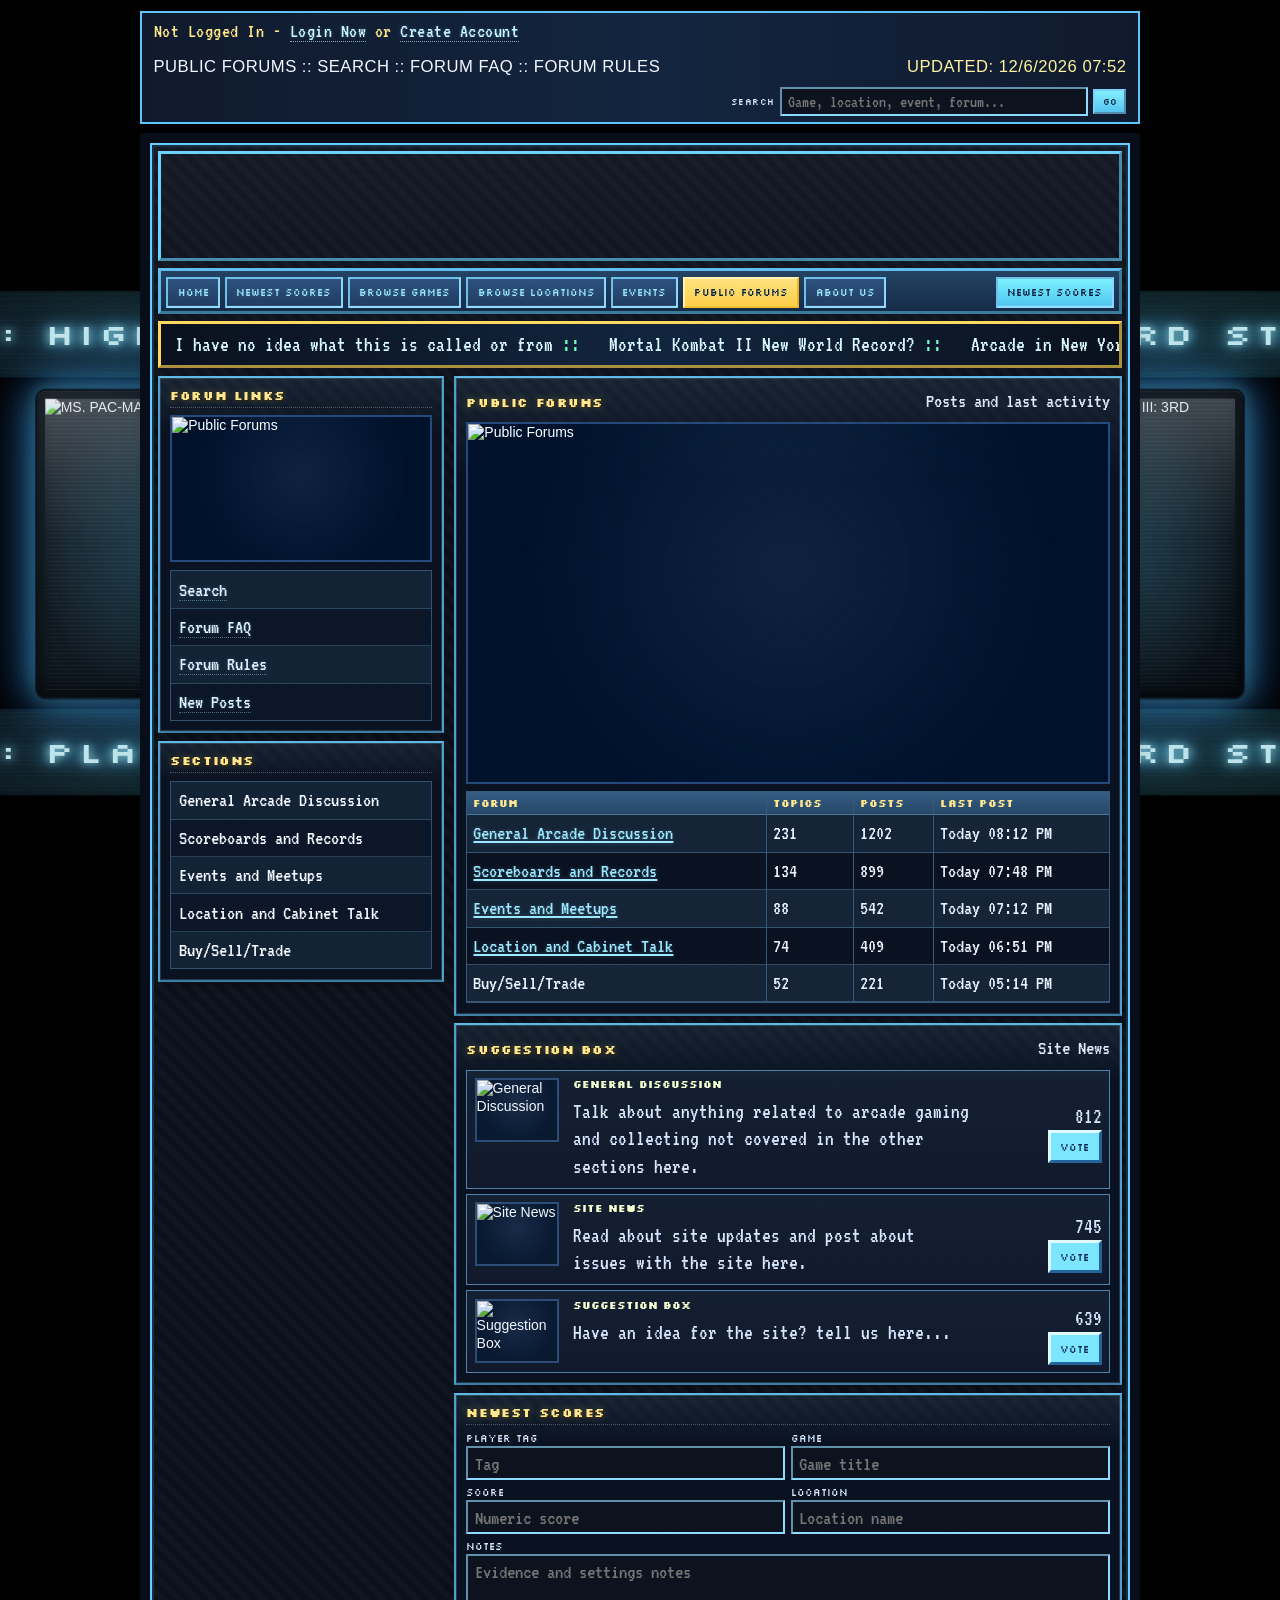
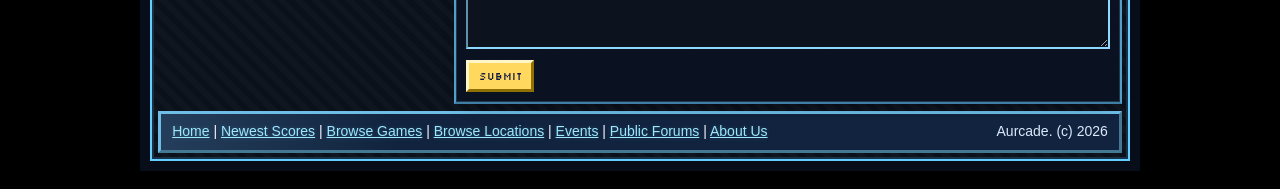
==== commit 570e662f: "fix(hook-4): strengthen mobile scroll hide and bust client cache for nav/search updates" ====
--- a/hook-4/community.html
+++ b/hook-4/community.html
@@ -1,4 +1,4 @@
-﻿<!doctype html>
+<!doctype html>
 <html lang="en">
   <head>
     <meta charset="UTF-8" />
@@ -14,7 +14,7 @@
       href="https://fonts.googleapis.com/css2?family=Silkscreen:wght@400;700&family=VT323&display=swap"
       rel="stylesheet"
     />
-    <link rel="stylesheet" href="./styles.css" />
+    <link rel="stylesheet" href="./styles.css?v=20260315d" />
   </head>
   <body>
     <div class="bg-grid" aria-hidden="true"></div>
@@ -245,8 +245,8 @@
       </footer>
     </div>
 
-    <script src="./data/site-data.js"></script>
-    <script src="./main.js"></script>
+    <script src="./data/site-data.js?v=20260315d"></script>
+    <script src="./main.js?v=20260315d"></script>
   </body>
 </html>
 
--- a/hook-4/styles.css
+++ b/hook-4/styles.css
@@ -18,6 +18,8 @@
   --warn: #ffd676;
   --shell: min(1000px, 96vw);
   --shadow: rgba(0, 0, 0, 0.5);
+  --utility-strip-height: 0px;
+  --sticky-nav-top: 0px;
 }
 
 *,
@@ -30,6 +32,8 @@
 body {
   margin: 0;
   min-height: 100%;
+  width: 100%;
+  overflow-x: clip;
 }
 
 body {
@@ -60,10 +64,11 @@
 }
 
 .selector-wheel {
+  --wheel-size: clamp(300px, 24vw, 520px);
   position: fixed;
   top: auto;
-  bottom: -6px;
-  width: clamp(330px, 31vw, 560px);
+  bottom: clamp(148px, 20vh, 290px);
+  width: var(--wheel-size);
   transform-origin: center bottom;
   pointer-events: none;
   padding: 0;
@@ -73,11 +78,11 @@
 }
 
 .selector-wheel.wheel-left {
-  left: 2px;
+  left: max(8px, calc((50vw - (var(--shell) / 2) - var(--wheel-size)) / 2));
 }
 
 .selector-wheel.wheel-right {
-  right: 2px;
+  right: max(8px, calc((50vw - (var(--shell) / 2) - var(--wheel-size)) / 2));
 }
 
 .wheel-title {
@@ -110,68 +115,112 @@
   content: none;
 }
 
+.popcorn-entry {
+  position: absolute;
+  inset: 0;
+  z-index: 1;
+  transform-origin: center bottom;
+  animation: none;
+  opacity: 1;
+  transform: none;
+}
+
+.popcorn-entry::before {
+  content: none;
+}
+
+.popcorn-entry::after {
+  content: none;
+}
+
+.popcorn-plane {
+  position: absolute;
+  inset: 0;
+  transform-origin: center bottom;
+  transform-style: preserve-3d;
+  animation: panel-float 8.5s ease-in-out infinite;
+  filter:
+    drop-shadow(0 0 18px rgba(76, 198, 255, 0.58))
+    drop-shadow(0 0 34px rgba(45, 126, 255, 0.36));
+}
+
+.wheel-right .popcorn-plane {
+  animation-delay: -4.25s;
+}
+
+.popcorn-plane::before {
+  content: none;
+}
+
+.popcorn-plane::after {
+  content: none;
+}
+
 .selector-card .silhouette,
-.selector-card .sprite {
+.selector-card .sprite,
+.selector-card .holo-layer {
+  position: absolute;
+  inset: 0;
   width: 100%;
   height: 100%;
   display: block;
-  object-fit: contain;
-  object-position: center bottom;
+  object-fit: cover;
+  object-position: center center;
   transform-origin: center bottom;
+  clip-path: inset(0 round 16px);
   transition: opacity 420ms ease;
 }
 
 .selector-card .silhouette {
-  position: absolute;
-  inset: 0;
+  display: none;
   z-index: 0;
   image-rendering: pixelated;
-  opacity: 0.36;
+  opacity: 0.19;
   filter:
     brightness(0)
-    contrast(1.45)
-    drop-shadow(0 0 22px rgba(54, 185, 255, 0.6));
-  transform: translate(14px, 4px) scale(var(--fighter-scale, 1));
+    contrast(1.4)
+    blur(1.4px)
+    drop-shadow(0 0 20px rgba(54, 185, 255, 0.44));
+  transform: translate(10px, 8px) scale(var(--fighter-scale, 1));
 }
 
 .selector-card .sprite {
-  position: relative;
-  z-index: 3;
+  display: none;
+  z-index: 1;
   image-rendering: auto;
-  transform: translateY(3%) scale(var(--fighter-scale, 1));
-  opacity: 0.68;
+  transform: scale(var(--fighter-scale, 1));
+  opacity: 0.38;
   mix-blend-mode: screen;
   filter:
-    saturate(1.16)
-    contrast(1.1)
+    saturate(1.3)
+    contrast(1.12)
     drop-shadow(0 0 2px rgba(224, 250, 255, 0.8))
-    drop-shadow(0 0 16px rgba(101, 231, 255, 0.72))
-    drop-shadow(0 0 30px rgba(67, 154, 255, 0.5));
+    drop-shadow(0 0 14px rgba(101, 231, 255, 0.68))
+    drop-shadow(0 0 26px rgba(67, 154, 255, 0.46));
   animation: holo-drift 4.8s ease-in-out infinite;
 }
 
 .selector-card .holo-layer {
-  position: absolute;
-  inset: 0;
-  z-index: 4;
+  display: none;
+  z-index: 2;
   pointer-events: none;
-  transform: translateY(3%) scale(var(--fighter-scale, 1));
+  transform: scale(var(--fighter-scale, 1));
   -webkit-mask-image: var(--fighter-image);
   mask-image: var(--fighter-image);
   -webkit-mask-repeat: no-repeat;
   mask-repeat: no-repeat;
-  -webkit-mask-size: contain;
-  mask-size: contain;
-  -webkit-mask-position: center bottom;
-  mask-position: center bottom;
-  opacity: 0.44;
+  -webkit-mask-size: cover;
+  mask-size: cover;
+  -webkit-mask-position: center center;
+  mask-position: center center;
+  opacity: 0.2;
   background:
-    radial-gradient(circle at 38% 28%, rgba(119, 238, 255, 0.24), transparent 48%),
-    radial-gradient(circle at 72% 72%, rgba(70, 153, 255, 0.2), transparent 52%),
+    radial-gradient(circle at 38% 28%, rgba(119, 238, 255, 0.28), transparent 52%),
+    radial-gradient(circle at 72% 72%, rgba(70, 153, 255, 0.22), transparent 56%),
     repeating-linear-gradient(
       to bottom,
-      rgba(163, 240, 255, 0.06),
-      rgba(163, 240, 255, 0.06) 1px,
+      rgba(163, 240, 255, 0.09),
+      rgba(163, 240, 255, 0.09) 1px,
       transparent 1px,
       transparent 4px
     );
@@ -183,26 +232,177 @@
 
 .selector-card.is-fading .silhouette,
 .selector-card.is-fading .sprite,
-.selector-card.is-fading .holo-layer {
+.selector-card.is-fading .holo-layer,
+.selector-card.is-fading .cabinet-screen,
+.selector-card.is-fading .cabinet-meta {
   opacity: 0.03;
 }
 
 .wheel-right .selector-card .silhouette {
-  transform: translate(-14px, 4px) scaleX(-1) scale(var(--fighter-scale, 1));
+  transform: translate(-10px, 8px) scale(var(--fighter-scale, 1));
 }
 
 .wheel-right .selector-card .sprite {
-  transform: translateY(3%) scaleX(-1) scale(var(--fighter-scale, 1));
+  transform: scale(var(--fighter-scale, 1));
 }
 
 .wheel-right .selector-card .holo-layer {
-  transform: translateY(3%) scaleX(-1) scale(var(--fighter-scale, 1));
-}
-
-.name-ring {
+  transform: scale(var(--fighter-scale, 1));
+}
+
+.cabinet-screen {
   position: absolute;
   left: 50%;
-  top: 69%;
+  top: 50%;
+  width: 82%;
+  height: 88%;
+  transform: translate(-50%, -50%);
+  z-index: 6;
+  clip-path: none;
+  border-radius: 10px;
+  overflow: hidden;
+  padding: 8px;
+  box-sizing: border-box;
+  border: 1px solid rgba(8, 12, 18, 0.88);
+  box-shadow:
+    0 0 0 1px rgba(0, 0, 0, 0.6),
+    0 3px 16px rgba(0, 0, 0, 0.46),
+    0 0 16px rgba(112, 227, 255, 0.3),
+    0 0 34px rgba(82, 160, 255, 0.16),
+    inset 0 1px 0 rgba(255, 255, 255, 0.08),
+    inset 0 -10px 24px rgba(0, 0, 0, 0.52);
+  background:
+    linear-gradient(145deg, #23282f 0%, #13181e 42%, #07090d 100%);
+  -webkit-mask-image: none;
+  mask-image: none;
+  mix-blend-mode: normal;
+  opacity: 0.95;
+  filter: none;
+}
+
+.cabinet-screen::after {
+  content: "";
+  position: absolute;
+  inset: 8px;
+  background:
+    repeating-linear-gradient(
+      to top,
+      rgba(170, 245, 255, 0.16) 0 1px,
+      rgba(170, 245, 255, 0) 1px 4px
+    );
+  mix-blend-mode: screen;
+  opacity: 0.26;
+  filter: none;
+  pointer-events: none;
+  animation: band-up 4.8s linear infinite;
+}
+
+.cabinet-screen::before {
+  content: "";
+  position: absolute;
+  inset: 8px;
+  background:
+    radial-gradient(
+      ellipse at center,
+      rgba(88, 218, 255, 0.24) 0%,
+      rgba(88, 218, 255, 0.11) 45%,
+      rgba(88, 218, 255, 0) 75%
+    ),
+    linear-gradient(
+      to bottom,
+      rgba(255, 255, 255, 0.24) 0%,
+      rgba(255, 255, 255, 0.08) 28%,
+      rgba(255, 255, 255, 0) 48%,
+      rgba(0, 0, 0, 0.22) 100%
+    ),
+    radial-gradient(
+      ellipse at center,
+      rgba(0, 0, 0, 0) 58%,
+      rgba(0, 0, 0, 0.22) 78%,
+      rgba(0, 0, 0, 0.44) 100%
+    );
+  mix-blend-mode: screen;
+  opacity: 0.82;
+  filter: none;
+  pointer-events: none;
+  animation: holo-sheen 6.8s ease-in-out infinite;
+}
+
+.cabinet-screen-image {
+  width: 100%;
+  height: 100%;
+  object-fit: cover;
+  object-position: center center;
+  transform-origin: center center;
+  display: block;
+  filter:
+    saturate(1.48)
+    contrast(1.18)
+    brightness(1.1)
+    hue-rotate(-7deg);
+  -webkit-mask-image: none;
+  mask-image: none;
+  opacity: 0.92;
+  mix-blend-mode: screen;
+  animation: hologram-flicker 3.2s steps(14, end) infinite;
+}
+
+.cabinet-meta {
+  display: none;
+}
+
+.cabinet-meta-game,
+.cabinet-meta-score {
+  background: linear-gradient(90deg, rgba(8, 18, 40, 0.18), rgba(63, 178, 255, 0.2), rgba(8, 18, 40, 0.18));
+  color: #cbf7ff;
+  border: 1px solid rgba(124, 234, 255, 0.68);
+  border-radius: 0.55rem;
+  padding: 0.16rem 0.44rem 0.14rem;
+  width: 100%;
+  text-align: center;
+  font-family: "VT323", "Consolas", monospace;
+  letter-spacing: 0.07em;
+  line-height: 1;
+  text-transform: uppercase;
+  white-space: nowrap;
+  text-shadow:
+    0 0 8px rgba(183, 248, 255, 0.95),
+    0 0 24px rgba(91, 201, 255, 0.74);
+  box-shadow:
+    inset 0 0 18px rgba(97, 200, 255, 0.2),
+    0 0 18px rgba(56, 176, 255, 0.46);
+}
+
+.cabinet-meta-game {
+  font-size: clamp(0.76rem, 0.86vw, 0.96rem);
+}
+
+.cabinet-meta-score {
+  font-size: clamp(0.72rem, 0.78vw, 0.88rem);
+  color: #b2ffe5;
+  border-color: rgba(110, 255, 218, 0.72);
+  background:
+    linear-gradient(
+      to top,
+      rgba(58, 199, 255, 0.2) 0%,
+      rgba(96, 255, 210, 0.32) 46%,
+      rgba(58, 199, 255, 0.2) 100%
+    );
+  background-size: 100% 200%;
+  animation:
+    score-pulse 1.8s ease-in-out infinite,
+    score-band-up 2.8s linear infinite;
+  box-shadow:
+    inset 0 0 18px rgba(111, 238, 194, 0.18),
+    0 0 18px rgba(74, 220, 184, 0.44);
+}
+
+/* LOCKED MARQUEE BAND STYLE (v1)
+   Keep these values unchanged unless intentionally versioning to v2. */
+.name-ring,
+.retro-marquee-band {
+  position: absolute;
+  left: 50%;
   width: clamp(980px, 88vw, 1520px);
   height: clamp(100px, 9.2vw, 162px);
   transform: translate(-50%, -50%) scaleY(0.74);
@@ -230,15 +430,24 @@
   );
 }
 
-.wheel-left .name-ring {
-  transform: translate(-50%, -50%) rotate(30deg) scaleY(0.74);
-}
-
+.name-ring-top,
+.retro-marquee-band--top {
+  top: -10%;
+}
+
+.name-ring-bottom,
+.retro-marquee-band--bottom {
+  top: 109%;
+}
+
+.wheel-left .name-ring,
 .wheel-right .name-ring {
-  transform: translate(-50%, -50%) rotate(-30deg) scaleY(0.74);
-}
-
-.name-ring::before {
+  transform: translate(-50%, -50%) scaleY(0.74);
+  animation: none;
+}
+
+.name-ring::before,
+.retro-marquee-band::before {
   content: "";
   position: absolute;
   inset: 0;
@@ -254,19 +463,27 @@
       transparent 5px
     );
   mix-blend-mode: screen;
-  opacity: 0.72;
-  animation: holo-band-shift 6.8s ease-in-out infinite;
-}
-
-.name-ring-front {
-  z-index: 5;
-  opacity: 0.78;
+  opacity: 0.24;
+  animation: none;
+}
+
+.name-ring,
+.retro-marquee-band {
+  z-index: 7;
+}
+
+.name-ring-top,
+.name-ring-bottom,
+.retro-marquee-band--top,
+.retro-marquee-band--bottom {
+  opacity: 0.92;
   filter:
-    drop-shadow(0 0 14px rgba(116, 230, 255, 0.74))
-    drop-shadow(0 0 28px rgba(77, 167, 255, 0.58));
-}
-
-.name-ring-track {
+    drop-shadow(0 0 6px rgba(116, 230, 255, 0.48))
+    drop-shadow(0 0 14px rgba(77, 167, 255, 0.32));
+}
+
+.name-ring-track,
+.retro-marquee-track {
   position: absolute;
   left: 0;
   top: 50%;
@@ -274,23 +491,34 @@
   align-items: center;
   width: max-content;
   transform: translateY(-50%);
-  animation: ring-marquee var(--ring-speed, 10s) linear infinite;
-  animation-delay: var(--ring-delay, 0s);
-}
-
-.name-ring-text {
+  animation: ring-marquee 32s linear infinite;
+}
+
+.name-ring-top .name-ring-track,
+.retro-marquee-band--top .retro-marquee-track {
+  animation-duration: var(--ring-speed-top, 32s);
+  animation-delay: var(--ring-delay-top, 0s);
+}
+
+.name-ring-bottom .name-ring-track,
+.retro-marquee-band--bottom .retro-marquee-track {
+  animation-duration: var(--ring-speed-bottom, 36s);
+  animation-delay: var(--ring-delay-bottom, -3s);
+}
+
+.name-ring-text,
+.retro-marquee-text {
   font-family: "Silkscreen", "Noto Sans JP", "MS PGothic", "Hiragino Kaku Gothic ProN", "Courier New", monospace;
   font-size: clamp(2.45rem, 2.95vw, 3.25rem);
   letter-spacing: 0.12em;
-  color: #c6f7ff;
+  color: #cff8ff;
   text-transform: uppercase;
   white-space: nowrap;
   padding-right: 4.2rem;
   line-height: 1;
   filter:
-    drop-shadow(0 0 9px rgba(171, 241, 255, 0.98))
-    drop-shadow(0 0 24px rgba(99, 206, 255, 0.84))
-    drop-shadow(0 0 40px rgba(74, 160, 255, 0.58));
+    drop-shadow(0 0 5px rgba(171, 241, 255, 0.68))
+    drop-shadow(0 0 12px rgba(99, 206, 255, 0.44));
 }
 
 .selector-card.is-entering {
@@ -319,6 +547,7 @@
 .site-shell {
   position: relative;
   z-index: 1;
+  max-width: 100vw;
 }
 
 .utility-strip {
@@ -336,16 +565,31 @@
 }
 
 .utility-strip::before {
-  content: "Not Logged In - Login Now or Create Account";
+  content: none;
+}
+
+.utility-strip p {
+  margin: 0;
+}
+
+.utility-strip .auth-row {
   width: 100%;
   color: #ffe88a;
   font-family: "VT323", "Courier New", monospace;
   font-size: 1.25rem;
-  margin-bottom: 0.18rem;
-}
-
-.utility-strip p {
-  margin: 0;
+  margin-bottom: 0.14rem;
+}
+
+.utility-strip .auth-row a {
+  color: #c9f5ff;
+  text-decoration: none;
+  border-bottom: 1px dotted rgba(201, 245, 255, 0.62);
+}
+
+.utility-strip .auth-row a:hover,
+.utility-strip .auth-row a:focus-visible {
+  color: #fff5a8;
+  border-bottom-color: rgba(255, 245, 168, 0.84);
 }
 
 .utility-strip .status {
@@ -473,6 +717,28 @@
   border-color: #5ebded;
 }
 
+.utility-strip,
+.main-nav {
+  transition:
+    transform 240ms ease,
+    opacity 220ms ease,
+    max-height 240ms ease;
+}
+
+.nav-toggle {
+  display: none;
+  width: 100%;
+  border: 2px outset #7bcfff;
+  background: linear-gradient(180deg, #84edff, #55c5f0);
+  color: #04203f;
+  font-family: "Silkscreen", "Courier New", monospace;
+  font-size: 0.66rem;
+  padding: 0.52rem 0.6rem;
+  cursor: pointer;
+  text-transform: uppercase;
+  margin-bottom: 0.35rem;
+}
+
 .main-nav a {
   text-decoration: none;
   font-family: "Silkscreen", "Courier New", monospace;
@@ -542,6 +808,7 @@
 .page-grid > aside,
 .page-grid > main {
   display: block;
+  min-width: 0;
 }
 
 .page-grid > aside {
@@ -584,6 +851,11 @@
     0 0 0 1px rgba(144, 223, 255, 0.18) inset,
     0 10px 16px -13px rgba(0, 0, 0, 0.75);
   overflow: hidden;
+  max-width: 100%;
+}
+
+.panel > * {
+  min-width: 0;
 }
 
 .panel > h2 {
@@ -1322,6 +1594,106 @@
   }
 }
 
+@keyframes beam-rise {
+  0% {
+    opacity: 0;
+    transform: translateY(170px) scale(0.58);
+    filter: blur(7px) saturate(1.2);
+  }
+  58% {
+    opacity: 0.96;
+    transform: translateY(-12px) scale(1.02);
+    filter: blur(0.8px) saturate(1.24);
+  }
+  100% {
+    opacity: 1;
+    transform: translateY(0) scale(1);
+    filter: blur(0) saturate(1);
+  }
+}
+
+@keyframes panel-float {
+  0%,
+  100% {
+    transform: translateY(0) scale(1);
+    filter:
+      drop-shadow(0 0 18px rgba(76, 198, 255, 0.58))
+      drop-shadow(0 0 34px rgba(45, 126, 255, 0.36));
+  }
+  50% {
+    transform: translateY(-10px) scale(1.018);
+    filter:
+      drop-shadow(0 0 22px rgba(95, 227, 255, 0.72))
+      drop-shadow(0 0 40px rgba(60, 156, 255, 0.48));
+  }
+}
+
+@keyframes band-up {
+  0% {
+    transform: translateY(0);
+  }
+  100% {
+    transform: translateY(-20px);
+  }
+}
+
+@keyframes score-pulse {
+  0%,
+  100% {
+    transform: scale(1);
+    filter: brightness(1);
+  }
+  50% {
+    transform: scale(1.028);
+    filter: brightness(1.1);
+  }
+}
+
+@keyframes score-band-up {
+  0% {
+    background-position: 0 100%;
+  }
+  100% {
+    background-position: 0 -100%;
+  }
+}
+
+@keyframes hologram-flicker {
+  0%,
+  100% {
+    opacity: 0.94;
+    transform: scale(var(--screen-scale, 1));
+  }
+  18% {
+    opacity: 0.86;
+    transform: scale(calc(var(--screen-scale, 1) * 1.01));
+  }
+  37% {
+    opacity: 0.91;
+    transform: scale(calc(var(--screen-scale, 1) * 0.995));
+  }
+  63% {
+    opacity: 0.83;
+    transform: scale(calc(var(--screen-scale, 1) * 1.012));
+  }
+  82% {
+    opacity: 0.9;
+    transform: scale(calc(var(--screen-scale, 1) * 0.998));
+  }
+}
+
+@keyframes holo-sheen {
+  0%,
+  100% {
+    transform: translateX(-3%);
+    opacity: 0.66;
+  }
+  50% {
+    transform: translateX(4%);
+    opacity: 0.88;
+  }
+}
+
 @keyframes holo-interference {
   0% {
     opacity: 0.38;
@@ -1427,7 +1799,7 @@
 }
 
 @media (max-width: 980px) {
-  .utility-strip::before {
+  .utility-strip .auth-row {
     font-size: 1.12rem;
   }
 
@@ -1453,6 +1825,88 @@
 
   .feature-item {
     align-items: flex-start;
+  }
+}
+
+@media (max-width: 731px) {
+  .utility-strip {
+    position: sticky;
+    top: 0;
+    z-index: 48;
+  }
+
+  .main-nav {
+    position: sticky;
+    top: var(--utility-strip-height, 0px);
+    z-index: 47;
+    max-height: 680px;
+    overflow: hidden;
+  }
+
+  .utility-strip .global-search {
+    max-height: 180px;
+    overflow: hidden;
+    transform: translateY(0);
+    opacity: 1;
+    transition:
+      transform 220ms ease,
+      opacity 220ms ease,
+      max-height 220ms ease,
+      margin 220ms ease;
+  }
+
+  body.mobile-scroll-ui-hidden .main-nav {
+    max-height: 0;
+    opacity: 0;
+    transform: translateY(calc(-100% - 8px));
+    pointer-events: none;
+    margin-top: 0;
+  }
+
+  body.mobile-scroll-ui-hidden .utility-strip .global-search {
+    max-height: 0;
+    opacity: 0;
+    transform: translateY(-8px);
+    pointer-events: none;
+    margin-top: 0;
+    margin-bottom: 0;
+  }
+
+  .main-nav.is-collapsed {
+    display: block;
+  }
+
+  .main-nav.is-collapsed .nav-toggle {
+    display: block;
+  }
+
+  .main-nav.is-collapsed a {
+    display: none;
+  }
+
+  .main-nav.is-collapsed.is-open a {
+    display: block;
+    width: 100%;
+    text-align: center;
+    margin-left: 0;
+  }
+
+  .main-nav.is-collapsed.is-open a + a {
+    margin-top: 0.26rem;
+  }
+}
+
+@media (min-width: 732px) {
+  .utility-strip {
+    position: sticky;
+    top: 0;
+    z-index: 48;
+  }
+
+  .main-nav {
+    position: sticky;
+    top: var(--sticky-nav-top, 0px);
+    z-index: 47;
   }
 }
 
@@ -1466,6 +1920,10 @@
     grid-template-columns: 1fr;
   }
 
+  .page-index .hero-grid {
+    grid-template-columns: 1fr;
+  }
+
   .card-grid.cols-2 {
     grid-template-columns: 1fr;
   }
@@ -1504,7 +1962,7 @@
     padding: 0.35rem 0.5rem;
   }
 
-  .utility-strip::before {
+  .utility-strip .auth-row {
     font-size: 1.02rem;
   }
 
@@ -1663,11 +2121,135 @@
 
   .scoreboard,
   .data-table {
-    min-width: 460px;
+    min-width: 420px;
+  }
+}
+
+@media (max-width: 530px) {
+  .utility-strip,
+  .site-shell {
+    width: 98vw;
+  }
+
+  .site-shell {
+    margin: 0.45rem auto 0.9rem;
+    padding: 4px;
+    border-width: 4px;
+  }
+
+  .main-nav {
+    padding: 0.28rem;
+  }
+
+  .nav-toggle {
+    font-size: 0.72rem;
+    padding: 0.5rem 0.55rem;
+    margin-bottom: 0.28rem;
+    letter-spacing: 0.03em;
+  }
+
+  .page-grid {
+    gap: 0.5rem;
+  }
+
+  .page-index .hero-grid {
+    grid-template-columns: 1fr !important;
+  }
+
+  .panel {
+    padding: 0.46rem;
+  }
+
+  .panel > h2,
+  .section-head h2 {
+    font-size: 0.64rem;
+  }
+
+  .panel p,
+  .section-head p,
+  .card .meta,
+  .tag,
+  .rail-list li,
+  .key-list li,
+  .rules-list li,
+  .todo-list li {
+    font-size: 1.02rem;
+  }
+
+  .global-search button {
+    font-size: 0.62rem;
+    padding: 0.38rem 0.5rem;
+  }
+
+  .ticker-track span {
+    font-size: 0.98rem;
+    padding: 0.3rem 0.5rem;
+  }
+
+  .site-header {
+    height: 96px;
+    background-repeat: no-repeat;
+    background-size: 100% auto;
+    background-position: center;
+    background-color: #081321;
+  }
+
+  .site-header::after {
+    content: "Arcade Locations, World Records and More!";
+    position: absolute;
+    left: 50%;
+    bottom: 1px;
+    transform: translateX(-50%);
+    font-family: "VT323", "Courier New", monospace;
+    font-size: 0.86rem;
+    color: #ffe88a;
+    line-height: 0.98;
+    white-space: normal;
+    text-align: center;
+    width: calc(100% - 10px);
+    padding: 0.08rem 0.24rem;
+    background: rgba(7, 16, 30, 0.78);
+    border: 1px solid rgba(128, 211, 255, 0.35);
+  }
+
+  .scoreboard,
+  .data-table {
+    width: 100%;
+    max-width: 100%;
+    min-width: 0;
+    table-layout: fixed;
+  }
+
+  .table-wrap {
+    width: 100%;
+    max-width: 100%;
+    overflow-x: auto;
+    overflow-y: hidden;
+  }
+
+  .scoreboard th,
+  .data-table th {
+    font-size: 0.5rem;
+  }
+
+  .scoreboard td,
+  .data-table td {
+    font-size: 0.94rem;
+    padding: 0.24rem 0.24rem;
+    white-space: normal;
+    overflow-wrap: anywhere;
+    word-break: break-word;
+    hyphens: auto;
   }
 }
 
 @media (prefers-reduced-motion: reduce) {
+  .cabinet-screen::after,
+  .cabinet-meta-score,
+  .wheel-left .name-ring,
+  .wheel-right .name-ring,
+  .popcorn-entry,
+  .popcorn-plane,
   .selector-card.is-entering,
   .name-ring-track,
   .selector-card .sprite,
